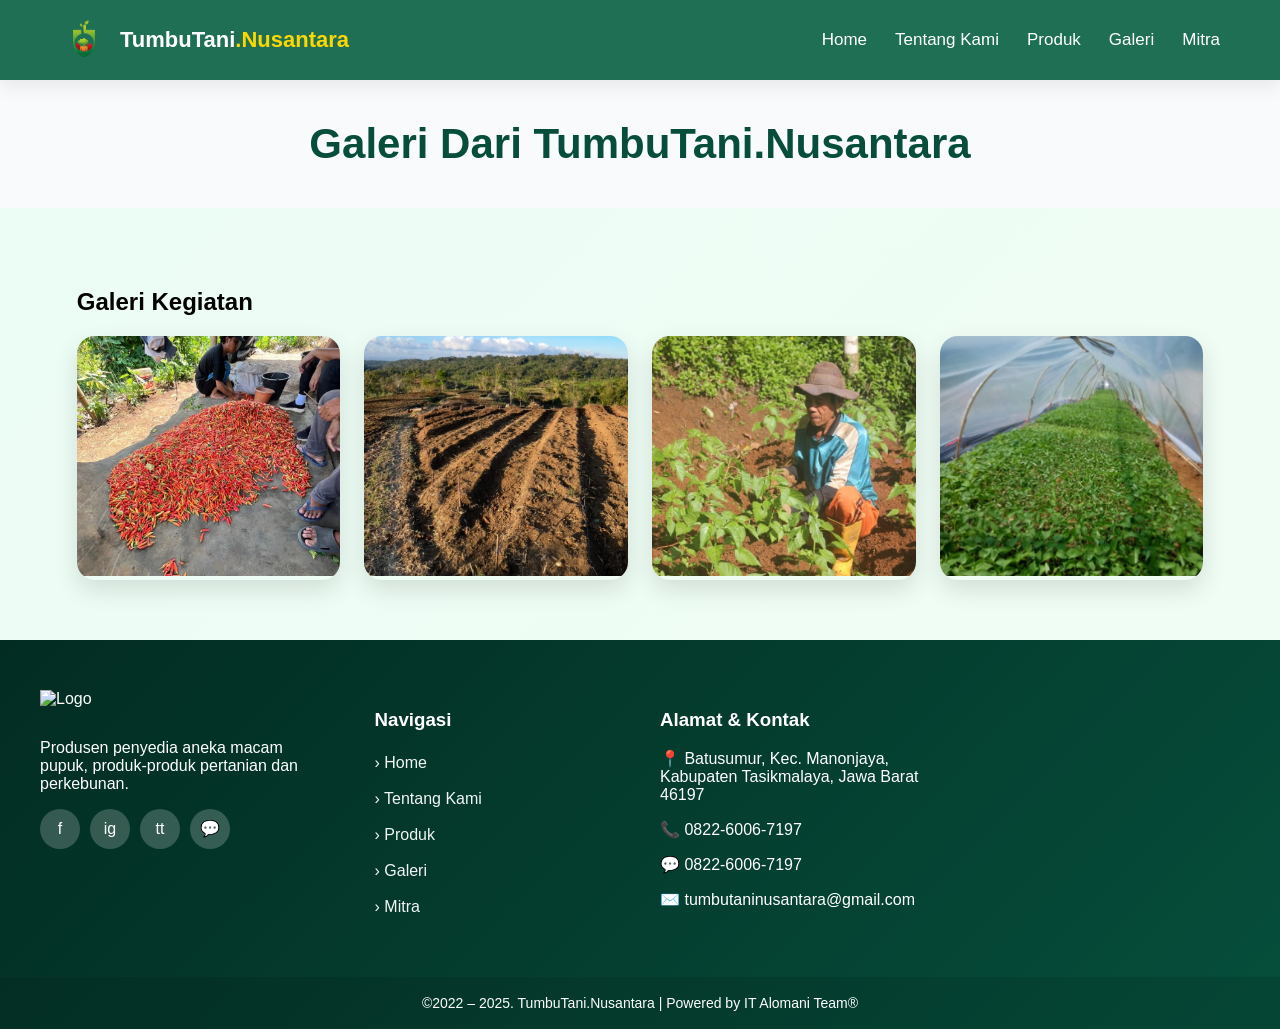
==== galeri.html @ 056743f0 "rapih" ====
<!DOCTYPE html>
<html lang="id">
  <head>
    <meta charset="UTF-8" />
    <meta name="viewport" content="width=device-width, initial-scale=1.0" />
    <title>Galeri</title>
    <link rel="stylesheet" href="style.css" />
    <link rel="stylesheet" href="assets/css/galeri.css" />
  </head>
  <body class="company-mode">
    <header class="coba">
      <!-- LOGO + NAMA -->
      <div class="logo-wrap">
        <img src="assets/img/logo1.png" alt="Logo TumbuTani" class="logo-img" />
        <h1 class="logo-text">TumbuTani<span>.Nusantara</span></h1>
      </div>

      <!-- MENU -->
      <nav>
        <ul class="menu">
          <li><a href="index.html">Home</a></li>
          <li><a href="tentang.html">Tentang Kami</a></li>
          <li><a href="produk.html">Produk</a></li>
          <li><a href="galeri.html">Galeri</a></li>
          <li><a href="mitra.html">Mitra</a></li>
        </ul>
      </nav>
    </header>

    <h1 class="judul-galeri">Galeri Dari TumbuTani.Nusantara</h1>

    <section class="galeri">
      <h2>Galeri Kegiatan</h2>

      <div class="galeri-grid">
        <div class="galeri-item">
          <img src="assets/img/Panencabai.png" alt="Panen Cabai" />
          <div class="overlay">Panen Bersama</div>
        </div>

        <div class="galeri-item">
          <img src="assets/img/lahan.png" alt="Lahan Pertanian" />
          <div class="overlay">Lahan Pertanian</div>
        </div>

        <div class="galeri-item">
          <img src="assets/img/petanimenanam.png" alt="Kegiatan Petani" />
          <div class="overlay">Kegiatan Petani</div>
        </div>

        <div class="galeri-item">
          <img src="assets/img/Lahan2.png" alt="Lahan2" />
          <div class="overlay">LSiap Panen</div>
        </div>
      </div>
    </section>

    <!-- ✅ LIGHTBOX POPUP -->
    <div class="lightbox" id="lightbox">
      <span class="close">&times;</span>
      <img class="lightbox-img" id="lightbox-img" />
    </div>

    <footer class="footer-pro">
      <div class="footer-container">
        <div class="footer-col about">
          <img
            src="https://ugc.production.linktr.ee/a7b80433-be7e-4b9b-8e8a-80348120588f_2d07dbedeccd5530edff1f19b74ed481-tplv-tiktokx-cropcenter-1080-1080.jpeg?io=true&size=avatar-v3_0"
            alt="Logo"
            class="footer-logo"
          />
          <p>
            Produsen penyedia aneka macam pupuk, produk-produk pertanian dan
            perkebunan.
          </p>

          <div class="footer-social">
            <a
              href="https://www.facebook.com/profile.php?id=61575866347115&ref=PROFILE_EDIT_ig_profile_ac"
              class="s fb"
              >f</a
            >
            <a
              href="https://www.instagram.com/tumbutani.nusantara/"
              class="s ig"
              >ig</a
            >
            <a href="https://www.tiktok.com/@tumbutani.nusantara" class="s tt"
              >tt</a
            >
            <a
              href="https://api.whatsapp.com/send/?phone=6282260067197&text=Halo+Tumbutani+Nusantara&type=phone_number&app_absent=0"
              class="s yt"
              >💬</a
            >
          </div>
        </div>
        <style>
          .footer-menu a {
            color: inherit;
            text-decoration: none;
            display: block;
            padding: 5px 0;
          }

          .footer-menu a:hover {
            color: #ff6600;
          }
        </style>

        <div class="footer-col">
          <h3>Navigasi</h3>
          <ul class="footer-menu">
            <li><a href="index.html">› Home</a></li>
            <li><a href="tentang.html">› Tentang Kami</a></li>
            <li><a href="produk.html">› Produk</a></li>
            <li><a href="galeri.html">› Galeri</a></li>
            <li><a href="mitra.html">› Mitra</a></li>
          </ul>
        </div>

        <div class="footer-col">
          <h3>Alamat & Kontak</h3>
          <p>
            📍 Batusumur, Kec. Manonjaya, Kabupaten Tasikmalaya, Jawa Barat
            46197
          </p>
          <p>📞 0822-6006-7197</p>
          <p>💬 0822-6006-7197</p>
          <p>✉️ tumbutaninusantara@gmail.com</p>
        </div>
      </div>

      <div class="footer-bottom">
        ©2022 – 2025. TumbuTani.Nusantara | Powered by IT Alomani Team®
      </div>
    </footer>

    <!-- ✅ JAVASCRIPT POPUP + ANIMASI -->
    <script>
      // popup
      const imgs = document.querySelectorAll(".galeri-item img");
      const lightbox = document.getElementById("lightbox");
      const lightboxImg = document.getElementById("lightbox-img");
      const closeBtn = document.querySelector(".close");

      imgs.forEach((img) => {
        img.addEventListener("click", () => {
          lightbox.classList.add("show");
          lightboxImg.src = img.src;
        });
      });

      closeBtn.onclick = () => lightbox.classList.remove("show");

      lightbox.addEventListener("click", (e) => {
        if (e.target === lightbox) lightbox.classList.remove("show");
      });

      // animasi scroll
      const items = document.querySelectorAll(".galeri-item");

      const observer = new IntersectionObserver(
        (entries) => {
          entries.forEach((entry) => {
            if (entry.isIntersecting) {
              entry.target.classList.add("show");
            }
          });
        },
        { threshold: 0.15 }
      );

      items.forEach((item) => observer.observe(item));

      /* ===============================
   FINAL COMPANY INTERACTION
================================ */

      /* NAVBAR BLUR ON SCROLL */
      const header = document.querySelector(".coba");

      window.addEventListener("scroll", () => {
        if (window.scrollY > 40) {
          header.classList.add("scrolled");
        } else {
          header.classList.remove("scrolled");
        }
      });

      /* TITLE REVEAL */
      const title = document.querySelector(".judul-galeri");

      new IntersectionObserver((entries) => {
        entries.forEach((entry) => {
          if (entry.isIntersecting) {
            entry.target.classList.add("show");
          }
        });
      }).observe(title);

      /* IMAGE LOAD EFFECT */
      document.querySelectorAll("img").forEach((img) => {
        img.onload = () => img.classList.add("loaded");
      });

      /* MOUSE SPOTLIGHT EFFECT */
      document.querySelectorAll(".galeri-item").forEach((card) => {
        card.addEventListener("mousemove", (e) => {
          const rect = card.getBoundingClientRect();
          card.style.setProperty("--x", `${e.clientX - rect.left}px`);
          card.style.setProperty("--y", `${e.clientY - rect.top}px`);
        });
      });
    </script>
  </body>
</html>
---- style.css ----
/* --- FOOTER INFORMASI --- */
.footer-info {
  background-color: #ffd600;
  color: #1f6f54;
  padding: 15px;
  text-align: center;
  font-weight: bold;
  font-size: 14px;
  position: fixed;
  bottom: 0;
  width: 100%;
  z-index: 100;
}

/* Dekorasi Daun */
.decor-leaf {
  position: absolute;
  top: -20px;
  right: 20px;
  font-size: 40px;
  opacity: 0.3;
}
/* --- GAYA BARU ALA ERATANI --- */

.sub-title {
  color: #ffd600;
  font-weight: 800;
  letter-spacing: 2px;
  font-size: 14px;
  display: block;
  margin-bottom: 10px;
}

/* --- GAYA TIM (TIM BERDEDIKASI) --- */
.team-section {
  padding: 80px 5%;
  background: #f4f6f5;
  text-align: center;
}

.team-grid {
  display: grid;
  grid-template-columns: repeat(auto-fit, minmax(200px, 1fr));
  gap: 40px;
  margin-top: 40px;
}

.member-photo-circle {
  width: 180px;
  height: 180px;
  border-radius: 50%;
  background: #1f6f54; /* Background lingkaran hijau */
  margin: 0 auto 20px;
  overflow: hidden;
  border: 5px solid white;
  box-shadow: 0 5px 15px rgba(0, 0, 0, 0.1);
}

.member-photo-circle img {
  width: 100%;
  height: 100%;
  object-fit: cover;
}

.team-member h4 {
  color: #1f6f54;
  font-size: 1.2rem;
  margin-bottom: 5px;
}

.team-member p {
  font-size: 0.9rem;
  color: #666;
}

/* hover tombol */
.btn:hover {
  background: #14543f;
  transform: translateY(-2px);
  box-shadow: 0 8px 18px rgba(31, 111, 84, 0.35);
}
.extra-content {
  max-height: 0;
  overflow: hidden;
  transition: max-height 0.5s ease, opacity 0.4s ease;
  opacity: 0;
}

.solusi-card.active .extra-content {
  max-height: 200px;
  opacity: 1;
  margin-top: 10px;
}

.read-more {
  margin-top: 10px;
  background: none;
  border: none;
  color: #2e7d32;
  font-weight: bold;
  cursor: pointer;
}

.read-more:hover {
  text-decoration: underline;
}

body {
  font-family: Arial, Helvetica, sans-serif;
  background: #f5f5f5;
  margin: 0;
}

.kontak-section {
  padding: 40px;
}

.kontak-container {
  display: flex;
  gap: 40px;
  align-items: stretch;
}

/* SOCIAL */
.social {
  display: flex;
  gap: 15px;
  margin-top: 15px;
}

.social a {
  width: 55px;
  height: 55px;
  border-radius: 50%;
  display: flex;
  align-items: center;
  justify-content: center;
  color: white;
  text-decoration: none;
  font-weight: bold;
  font-size: 20px;
  transition: 0.3s;
}

.social a:hover {
  transform: translateY(-6px);
  box-shadow: 0 8px 15px rgba(0, 0, 0, 0.2);
}

/* warna */
.fb {
  background: #3b5998;
}
.ig {
  background: #e1306c;
}
.tt {
  background: #000;
}
.yt {
  background: #ff0000;
}

/* RESPONSIVE */
@media (max-width: 768px) {
  .kontak-container {
    flex-direction: column;
  }

  .map-box {
    height: 300px;
  }
}

/* ============================= */
/* ===== FOOTER PROFESIONAL ==== */
/* ============================= */

.footer-pro {
  background: #1f6f54;
  color: white;
  padding-top: 50px;
  position: relative;
}

.footer-container {
  max-width: 1200px;
  margin: auto;
  padding: 0 30px 40px;
  display: grid;
  grid-template-columns: 1.2fr 1fr 1.2fr 1fr;
  gap: 40px;
}

/* logo */
.footer-logo {
  width: 180px;
  margin-bottom: 15px;
}

.footer-col h3 {
  margin-bottom: 18px;
}

/* menu */
.footer-menu {
  list-style: none;
  padding: 0;
}

.footer-menu li {
  margin-bottom: 8px;
  opacity: 0.95;
  transition: 0.25s;
  cursor: pointer;
}

.footer-menu li:hover {
  transform: translateX(6px);
}

/* social */
.footer-social {
  display: flex;
  gap: 10px;
  margin-top: 15px;
}

.s {
  width: 40px;
  height: 40px;
  border-radius: 50%;
  background: rgba(255, 255, 255, 0.2);
  display: flex;
  align-items: center;
  justify-content: center;
  text-decoration: none;
  color: white;
  transition: 0.3s;
}

.s:hover {
  background: white;
  color: #1f6f54;
  transform: translateY(-4px);
}

/* visitor */
.visitor span {
  float: right;
}

/* bottom */
.footer-bottom {
  text-align: center;
  padding: 18px;
  background: rgba(0, 0, 0, 0.1);
  font-size: 14px;
}

/* FLOAT BUTTONS */
.float-call,
.float-wa {
  position: fixed;
  bottom: 25px;
  width: 65px;
  height: 65px;
  border-radius: 50%;
  display: flex;
  align-items: center;
  justify-content: center;
  color: white;
  font-size: 26px;
  text-decoration: none;
  box-shadow: 0 8px 25px rgba(0, 0, 0, 0.25);
  z-index: 999;
  transition: 0.3s;
}

.float-call {
  left: 25px;
  background: #e53935;
}

.float-wa {
  right: 25px;
  background: #25d366;
}

.float-call:hover,
.float-wa:hover {
  transform: scale(1.1);
}

/* RESPONSIVE */
@media (max-width: 900px) {
  .footer-container {
    grid-template-columns: 1fr;
    text-align: center;
  }

  .visitor span {
    float: none;
    margin-left: 10px;
  }
}

/* ================= NAVBAR PRO ================= */

.coba {
  position: sticky;
  top: 0;
  z-index: 999;
  background-color: #1f6f54;
  color: white;
  padding: 16px 60px;
  display: flex;
  justify-content: space-between;
  align-items: center;
  box-shadow: 0 6px 18px rgba(0, 0, 0, 0.08);
}

/* logo wrapper */
.logo-wrap {
  display: flex;
  align-items: center;
  gap: 12px;
}

/* gambar logo */
.logo-img {
  width: 48px;
  height: 48px;
  object-fit: contain;
  transition: 0.3s;
}

.logo-img:hover {
  transform: scale(1.08);
}

/* teks logo */
.logo-text {
  margin: 0;
  font-size: 22px;
  font-weight: 700;
  color: white;
}

.logo-text span {
  color: gold;
}

/* menu */
.menu {
  list-style: none;
  display: flex;
  gap: 28px;
  align-items: center;
  margin: 0;
  padding: 0;
}

.menu a {
  color: white;
  text-decoration: none;
  font-size: 17px;
  transition: 0.25s;
  position: relative;
}

/* underline animasi */
.menu a::after {
  content: "";
  position: absolute;
  left: 0;
  bottom: -6px;
  width: 0%;
  height: 3px;
  background: gold;
  transition: 0.3s;
}

.menu a:hover::after {
  width: 100%;
}
/* ===== LOGIN BUTTON PREMIUM ===== */
.btn-login {
  position: relative;
  display: inline-block;
  padding: 8px 22px;
  background: linear-gradient(135deg, #1f6f54, #2e8b57);
  color: white;
  border-radius: 999px;
  font-weight: 600;
  text-decoration: none;
  overflow: hidden;
  transition: all 0.35s ease;
  box-shadow: 0 4px 12px rgba(31, 111, 84, 0.3);
}

/* efek glow */
.btn-login::before {
  content: "";
  position: absolute;
  inset: 0;
  background: linear-gradient(
    120deg,
    transparent,
    rgba(255, 255, 255, 0.4),
    transparent
  );
  transform: translateX(-100%);
  transition: 0.6s;
}

.btn-login:hover::before {
  transform: translateX(100%);
}

.btn-login:hover {
  transform: translateY(-2px) scale(1.05);
  box-shadow: 0 10px 25px rgba(31, 111, 84, 0.5);
}

/* biar rapi di navbar */
.nav-login {
  margin-left: 10px;
}
.hidden {
  display: none;
}
---- assets/css/galeri.css ----
/* =================================
   GALERI — FINAL COMPANY VERSION
================================= */

/* ===== GLOBAL ===== */
.company-mode{
  scroll-behavior:smooth;
  background:#f8fafc;
}

/* ===== NAVBAR EFFECT ===== */
.coba{
  position:sticky;
  top:0;
  z-index:999;
  transition:.4s;
}

.coba.scrolled{
  backdrop-filter:blur(14px);
  background:rgba(255,255,255,.75);
  box-shadow:0 10px 30px rgba(0,0,0,.08);
}

/* ===== TITLE ===== */
.judul-galeri{
  text-align:center;
  font-size:42px;
  font-weight:800;
  margin:40px 0;
  color:#064e3b;
  opacity:0;
  transform:translateY(40px);
  transition:1s ease;
}

.judul-galeri.show{
  opacity:1;
  transform:translateY(0);
}

/* ===== SECTION ===== */
.galeri{
  padding:60px 6%;
  background:linear-gradient(135deg,#ecfdf5,#f0fdf4);
}

/* ===== GRID ===== */
.galeri-grid{
  display:grid;
  grid-template-columns:repeat(auto-fit,minmax(240px,1fr));
  gap:24px;
}

/* ===== CARD ===== */
.galeri-item{
  position:relative;
  overflow:hidden;
  border-radius:18px;
  cursor:pointer;
  opacity:0;
  transform:translateY(40px);
  transition:.6s ease;
  box-shadow:0 10px 25px rgba(0,0,0,.12);
}

.galeri-item.show{
  opacity:1;
  transform:translateY(0);
}

/* ===== IMAGE ===== */
.galeri-item img{
  width:100%;
  height:240px;
  object-fit:cover;
  filter:blur(8px);
  transform:scale(1.05);
  transition:1s ease;
}

.galeri-item img.loaded{
  filter:blur(0);
  transform:scale(1);
}

/* ===== HOVER EFFECT ===== */
.galeri-item:hover{
  transform:translateY(-10px) scale(1.02);
  box-shadow:0 25px 50px rgba(0,0,0,.18);
}

.galeri-item:hover img{
  transform:scale(1.12);
}

/* ===== SPOTLIGHT EFFECT ===== */
.galeri-item::before{
  content:"";
  position:absolute;
  inset:0;
  background:radial-gradient(
    circle at var(--x) var(--y),
    rgba(255,255,255,.35),
    transparent 60%
  );
  opacity:0;
  transition:.3s;
}

.galeri-item:hover::before{
  opacity:1;
}

/* ===== OVERLAY ===== */
.overlay{
  position:absolute;
  bottom:0;
  left:0;
  right:0;
  padding:14px;
  color:white;
  font-weight:600;
  background:rgba(0,0,0,.45);
  backdrop-filter:blur(10px);
  transform:translateY(100%);
  transition:.4s;
}

.galeri-item:hover .overlay{
  transform:translateY(0);
}

/* ===== LIGHTBOX ===== */
.lightbox{
  position:fixed;
  inset:0;
  background:rgba(0,0,0,.92);
  display:flex;
  justify-content:center;
  align-items:center;
  visibility:hidden;
  opacity:0;
  transition:.3s;
  z-index:999;
}

.lightbox.show{
  visibility:visible;
  opacity:1;
}

.lightbox-img{
  max-width:90%;
  max-height:85%;
  border-radius:14px;
}

.close{
  position:absolute;
  top:30px;
  right:40px;
  font-size:42px;
  color:white;
  cursor:pointer;
}

/* ===== FOOTER ===== */
.footer-pro{
  background:linear-gradient(135deg,#022c22,#064e3b);
}

/* ===== PAGE LOAD ANIMATION ===== */
body{
  opacity:0;
  animation:fadePage 1s ease forwards;
}

@keyframes fadePage{
  to{opacity:1;}
}

/* ===== MOBILE ===== */
@media(max-width:768px){

  .judul-galeri{
    font-size:27px;
  }

  .galeri-item img{
    height:200px;
  }
}
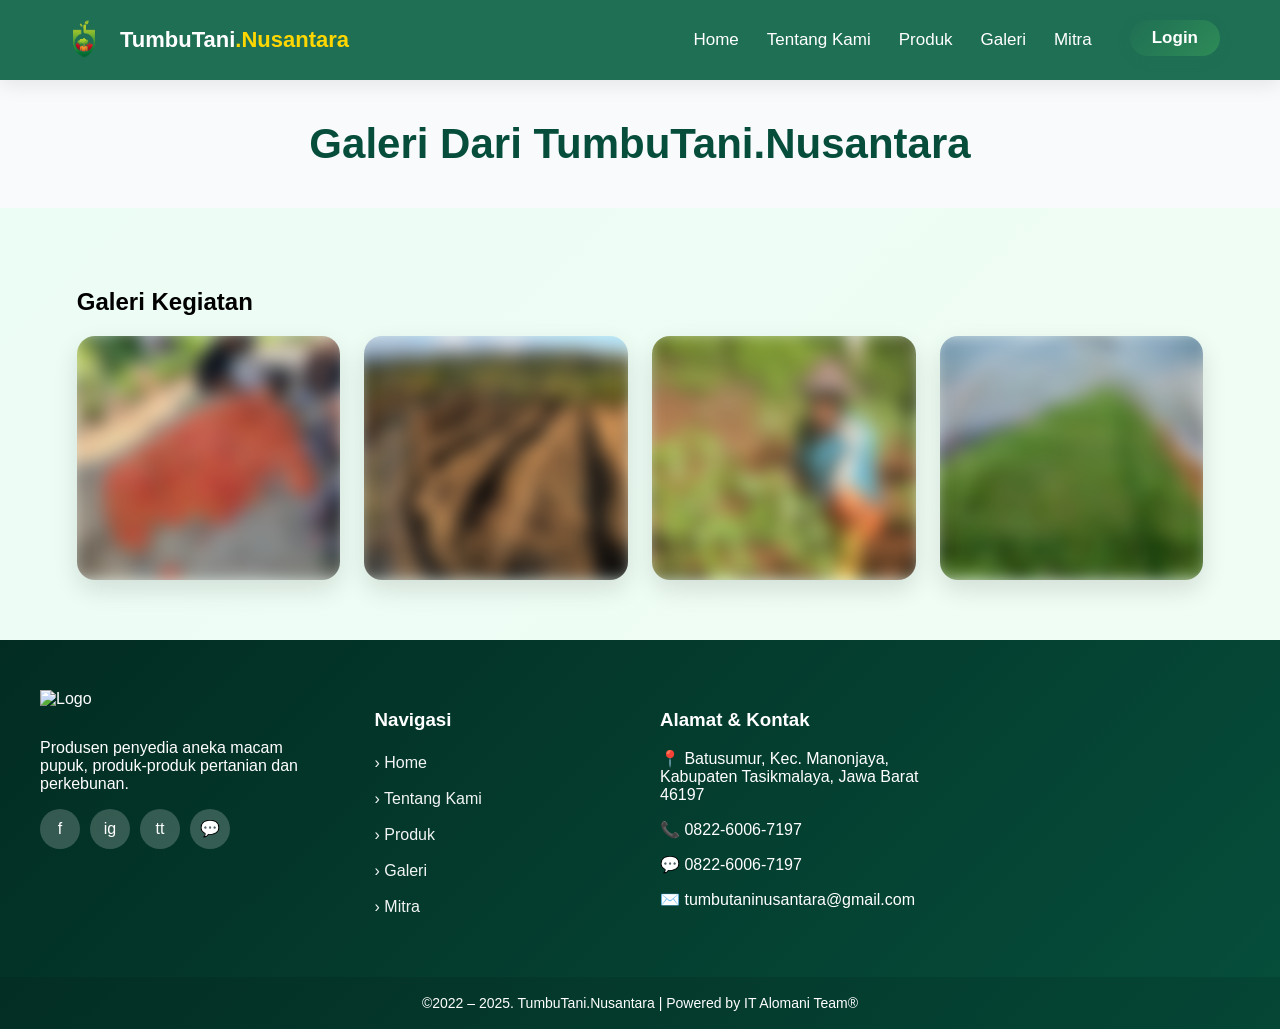
==== commit d61b27d3: "buat admin crud" ====
--- a/galeri.html
+++ b/galeri.html
@@ -1,217 +1,211 @@
 <!DOCTYPE html>
 <html lang="id">
-  <head>
-    <meta charset="UTF-8" />
-    <meta name="viewport" content="width=device-width, initial-scale=1.0" />
-    <title>Galeri</title>
-    <link rel="stylesheet" href="style.css" />
-    <link rel="stylesheet" href="assets/css/galeri.css" />
-  </head>
-  <body class="company-mode">
-    <header class="coba">
-      <!-- LOGO + NAMA -->
-      <div class="logo-wrap">
-        <img src="assets/img/logo1.png" alt="Logo TumbuTani" class="logo-img" />
-        <h1 class="logo-text">TumbuTani<span>.Nusantara</span></h1>
+<head>
+  <meta charset="UTF-8">
+  <meta name="viewport" content="width=device-width, initial-scale=1.0">
+  <title>Galeri</title>
+  <link rel="stylesheet" href="style.css">
+  <link rel="stylesheet" href="assets/css/galeri.css">
+</head>
+<body class="company-mode">
+
+<header class="coba">
+  
+  <!-- LOGO + NAMA -->
+  <div class="logo-wrap">
+    <img src="assets/img/logo1.png" alt="Logo TumbuTani" class="logo-img">
+    <h1 class="logo-text">TumbuTani<span>.Nusantara</span></h1>
+  </div>
+
+  <!-- MENU -->
+  <nav>
+    <ul class="menu">
+      <li><a href="index.html">Home</a></li>
+      <li><a href="tentang.html">Tentang Kami</a></li>
+      <li><a href="produk.html">Produk</a></li>
+      <li><a href="galeri.html">Galeri</a></li>
+      <li><a href="mitra.html">Mitra</a></li>
+      
+      <li class="nav-login">
+        <a href="login.html" class="btn-login">
+          <span>Login</span>
+        </a>
+      </li>
+    </ul>
+  </nav>
+
+</header>
+
+<h1 class="judul-galeri">Galeri Dari TumbuTani.Nusantara</h1>
+
+<section class="galeri">
+  <h2>Galeri Kegiatan</h2>
+
+  <div class="galeri-grid">
+
+    <div class="galeri-item">
+      <img src="assets/img/Panencabai.png" alt="Panen Cabai">
+      <div class="overlay">Panen Bersama</div>
+    </div>
+
+    <div class="galeri-item">
+      <img src="assets/img/lahan.png" alt="Lahan Pertanian">
+      <div class="overlay">Lahan Pertanian</div>
+    </div>
+
+    <div class="galeri-item">
+      <img src="assets/img/petanimenanam.png" alt="Kegiatan Petani">
+      <div class="overlay">Kegiatan Petani</div>
+    </div>
+
+    <div class="galeri-item">
+      <img src="assets/img/Lahan2.png" alt="Lahan2">
+      <div class="overlay">LSiap Panen</div>
+    </div>
+
+  </div>
+</section>
+
+<!-- ✅ LIGHTBOX POPUP -->
+<div class="lightbox" id="lightbox">
+  <span class="close">&times;</span>
+  <img class="lightbox-img" id="lightbox-img">
+</div>
+
+<footer class="footer-pro">
+  <div class="footer-container">
+
+    <div class="footer-col about">
+      <img src="https://ugc.production.linktr.ee/a7b80433-be7e-4b9b-8e8a-80348120588f_2d07dbedeccd5530edff1f19b74ed481-tplv-tiktokx-cropcenter-1080-1080.jpeg?io=true&size=avatar-v3_0" alt="Logo" class="footer-logo">
+      <p>
+        Produsen penyedia aneka macam pupuk, produk-produk
+        pertanian dan perkebunan.
+      </p>
+
+      <div class="footer-social">
+        <a href="https://www.facebook.com/profile.php?id=61575866347115&ref=PROFILE_EDIT_ig_profile_ac" class="s fb">f</a>
+        <a href="https://www.instagram.com/tumbutani.nusantara/" class="s ig">ig</a>
+        <a href="https://www.tiktok.com/@tumbutani.nusantara" class="s tt">tt</a>
+        <a href="https://api.whatsapp.com/send/?phone=6282260067197&text=Halo+Tumbutani+Nusantara&type=phone_number&app_absent=0" class="s yt">💬</a>
       </div>
-
-      <!-- MENU -->
-      <nav>
-        <ul class="menu">
-          <li><a href="index.html">Home</a></li>
-          <li><a href="tentang.html">Tentang Kami</a></li>
-          <li><a href="produk.html">Produk</a></li>
-          <li><a href="galeri.html">Galeri</a></li>
-          <li><a href="mitra.html">Mitra</a></li>
-        </ul>
-      </nav>
-    </header>
-
-    <h1 class="judul-galeri">Galeri Dari TumbuTani.Nusantara</h1>
-
-    <section class="galeri">
-      <h2>Galeri Kegiatan</h2>
-
-      <div class="galeri-grid">
-        <div class="galeri-item">
-          <img src="assets/img/Panencabai.png" alt="Panen Cabai" />
-          <div class="overlay">Panen Bersama</div>
-        </div>
-
-        <div class="galeri-item">
-          <img src="assets/img/lahan.png" alt="Lahan Pertanian" />
-          <div class="overlay">Lahan Pertanian</div>
-        </div>
-
-        <div class="galeri-item">
-          <img src="assets/img/petanimenanam.png" alt="Kegiatan Petani" />
-          <div class="overlay">Kegiatan Petani</div>
-        </div>
-
-        <div class="galeri-item">
-          <img src="assets/img/Lahan2.png" alt="Lahan2" />
-          <div class="overlay">LSiap Panen</div>
-        </div>
-      </div>
-    </section>
-
-    <!-- ✅ LIGHTBOX POPUP -->
-    <div class="lightbox" id="lightbox">
-      <span class="close">&times;</span>
-      <img class="lightbox-img" id="lightbox-img" />
-    </div>
-
-    <footer class="footer-pro">
-      <div class="footer-container">
-        <div class="footer-col about">
-          <img
-            src="https://ugc.production.linktr.ee/a7b80433-be7e-4b9b-8e8a-80348120588f_2d07dbedeccd5530edff1f19b74ed481-tplv-tiktokx-cropcenter-1080-1080.jpeg?io=true&size=avatar-v3_0"
-            alt="Logo"
-            class="footer-logo"
-          />
-          <p>
-            Produsen penyedia aneka macam pupuk, produk-produk pertanian dan
-            perkebunan.
-          </p>
-
-          <div class="footer-social">
-            <a
-              href="https://www.facebook.com/profile.php?id=61575866347115&ref=PROFILE_EDIT_ig_profile_ac"
-              class="s fb"
-              >f</a
-            >
-            <a
-              href="https://www.instagram.com/tumbutani.nusantara/"
-              class="s ig"
-              >ig</a
-            >
-            <a href="https://www.tiktok.com/@tumbutani.nusantara" class="s tt"
-              >tt</a
-            >
-            <a
-              href="https://api.whatsapp.com/send/?phone=6282260067197&text=Halo+Tumbutani+Nusantara&type=phone_number&app_absent=0"
-              class="s yt"
-              >💬</a
-            >
-          </div>
-        </div>
-        <style>
-          .footer-menu a {
-            color: inherit;
-            text-decoration: none;
-            display: block;
-            padding: 5px 0;
-          }
-
-          .footer-menu a:hover {
-            color: #ff6600;
-          }
-        </style>
-
-        <div class="footer-col">
-          <h3>Navigasi</h3>
-          <ul class="footer-menu">
-            <li><a href="index.html">› Home</a></li>
-            <li><a href="tentang.html">› Tentang Kami</a></li>
-            <li><a href="produk.html">› Produk</a></li>
-            <li><a href="galeri.html">› Galeri</a></li>
-            <li><a href="mitra.html">› Mitra</a></li>
-          </ul>
-        </div>
-
-        <div class="footer-col">
-          <h3>Alamat & Kontak</h3>
-          <p>
-            📍 Batusumur, Kec. Manonjaya, Kabupaten Tasikmalaya, Jawa Barat
-            46197
-          </p>
-          <p>📞 0822-6006-7197</p>
-          <p>💬 0822-6006-7197</p>
-          <p>✉️ tumbutaninusantara@gmail.com</p>
-        </div>
-      </div>
-
-      <div class="footer-bottom">
-        ©2022 – 2025. TumbuTani.Nusantara | Powered by IT Alomani Team®
-      </div>
-    </footer>
-
-    <!-- ✅ JAVASCRIPT POPUP + ANIMASI -->
-    <script>
-      // popup
-      const imgs = document.querySelectorAll(".galeri-item img");
-      const lightbox = document.getElementById("lightbox");
-      const lightboxImg = document.getElementById("lightbox-img");
-      const closeBtn = document.querySelector(".close");
-
-      imgs.forEach((img) => {
-        img.addEventListener("click", () => {
-          lightbox.classList.add("show");
-          lightboxImg.src = img.src;
-        });
-      });
-
-      closeBtn.onclick = () => lightbox.classList.remove("show");
-
-      lightbox.addEventListener("click", (e) => {
-        if (e.target === lightbox) lightbox.classList.remove("show");
-      });
-
-      // animasi scroll
-      const items = document.querySelectorAll(".galeri-item");
-
-      const observer = new IntersectionObserver(
-        (entries) => {
-          entries.forEach((entry) => {
-            if (entry.isIntersecting) {
-              entry.target.classList.add("show");
-            }
-          });
-        },
-        { threshold: 0.15 }
-      );
-
-      items.forEach((item) => observer.observe(item));
-
-      /* ===============================
+    </div>
+
+    <style>
+      .footer-menu a {
+        color: inherit;       
+        text-decoration: none; 
+        display: block;       
+        padding: 5px 0;      
+      }
+      
+      .footer-menu a:hover {
+        color: #ff6600;       
+      }
+      </style>
+
+    <div class="footer-col">
+      <h3>Navigasi</h3>
+      <ul class="footer-menu">
+        <li><a href="index.html">› Home</a></li>
+        <li><a href="tentang.html">› Tentang Kami</a></li>
+        <li><a href="produk.html">› Produk</a></li>
+        <li><a href="galeri.html">› Galeri</a></li>
+        <li><a href="mitra.html">› Mitra</a></li>
+      </ul>
+    </div>
+
+    <div class="footer-col">
+      <h3>Alamat & Kontak</h3>
+      <p>📍 Batusumur, Kec. Manonjaya, Kabupaten Tasikmalaya, Jawa Barat 46197</p>
+      <p>📞 0822-6006-7197</p>
+      <p>💬 0822-6006-7197</p>
+      <p>✉️ tumbutaninusantara@gmail.com</p>
+    </div>
+
+  </div>
+
+  <div class="footer-bottom">
+    ©2022 – 2025. TumbuTani.Nusantara | Powered by IT Alomani Team®
+  </div>
+</footer>
+
+  <!--memanggil navbar-->
+  <script src="assets/js/navbar.js"></script>
+
+<!-- ✅ JAVASCRIPT POPUP + ANIMASI -->
+<script>
+// popup
+const imgs = document.querySelectorAll(".galeri-item img");
+const lightbox = document.getElementById("lightbox");
+const lightboxImg = document.getElementById("lightbox-img");
+const closeBtn = document.querySelector(".close");
+
+imgs.forEach(img => {
+  img.addEventListener("click", () => {
+    lightbox.classList.add("show");
+    lightboxImg.src = img.src;
+  });
+});
+
+closeBtn.onclick = () => lightbox.classList.remove("show");
+
+lightbox.addEventListener("click", e => {
+  if (e.target === lightbox) lightbox.classList.remove("show");
+});
+
+// animasi scroll
+const items = document.querySelectorAll(".galeri-item");
+
+const observer = new IntersectionObserver(entries => {
+  entries.forEach(entry => {
+    if (entry.isIntersecting) {
+      entry.target.classList.add("show");
+    }
+  });
+}, { threshold: 0.15 });
+
+items.forEach(item => observer.observe(item));
+
+/* ===============================
    FINAL COMPANY INTERACTION
 ================================ */
 
-      /* NAVBAR BLUR ON SCROLL */
-      const header = document.querySelector(".coba");
-
-      window.addEventListener("scroll", () => {
-        if (window.scrollY > 40) {
-          header.classList.add("scrolled");
-        } else {
-          header.classList.remove("scrolled");
-        }
-      });
-
-      /* TITLE REVEAL */
-      const title = document.querySelector(".judul-galeri");
-
-      new IntersectionObserver((entries) => {
-        entries.forEach((entry) => {
-          if (entry.isIntersecting) {
-            entry.target.classList.add("show");
-          }
-        });
-      }).observe(title);
-
-      /* IMAGE LOAD EFFECT */
-      document.querySelectorAll("img").forEach((img) => {
-        img.onload = () => img.classList.add("loaded");
-      });
-
-      /* MOUSE SPOTLIGHT EFFECT */
-      document.querySelectorAll(".galeri-item").forEach((card) => {
-        card.addEventListener("mousemove", (e) => {
-          const rect = card.getBoundingClientRect();
-          card.style.setProperty("--x", `${e.clientX - rect.left}px`);
-          card.style.setProperty("--y", `${e.clientY - rect.top}px`);
-        });
-      });
-    </script>
-  </body>
-</html>
+/* NAVBAR BLUR ON SCROLL */
+const header = document.querySelector(".coba");
+
+window.addEventListener("scroll",()=>{
+  if(window.scrollY > 40){
+    header.classList.add("scrolled");
+  }else{
+    header.classList.remove("scrolled");
+  }
+});
+
+/* TITLE REVEAL */
+const title = document.querySelector(".judul-galeri");
+
+new IntersectionObserver(entries=>{
+  entries.forEach(entry=>{
+    if(entry.isIntersecting){
+      entry.target.classList.add("show");
+    }
+  });
+}).observe(title);
+
+/* IMAGE LOAD EFFECT */
+document.querySelectorAll("img").forEach(img=>{
+  img.onload=()=>img.classList.add("loaded");
+});
+
+/* MOUSE SPOTLIGHT EFFECT */
+document.querySelectorAll(".galeri-item").forEach(card=>{
+  card.addEventListener("mousemove",e=>{
+    const rect=card.getBoundingClientRect();
+    card.style.setProperty("--x",`${e.clientX-rect.left}px`);
+    card.style.setProperty("--y",`${e.clientY-rect.top}px`);
+  });
+});
+</script>
+
+</body>
+</html>
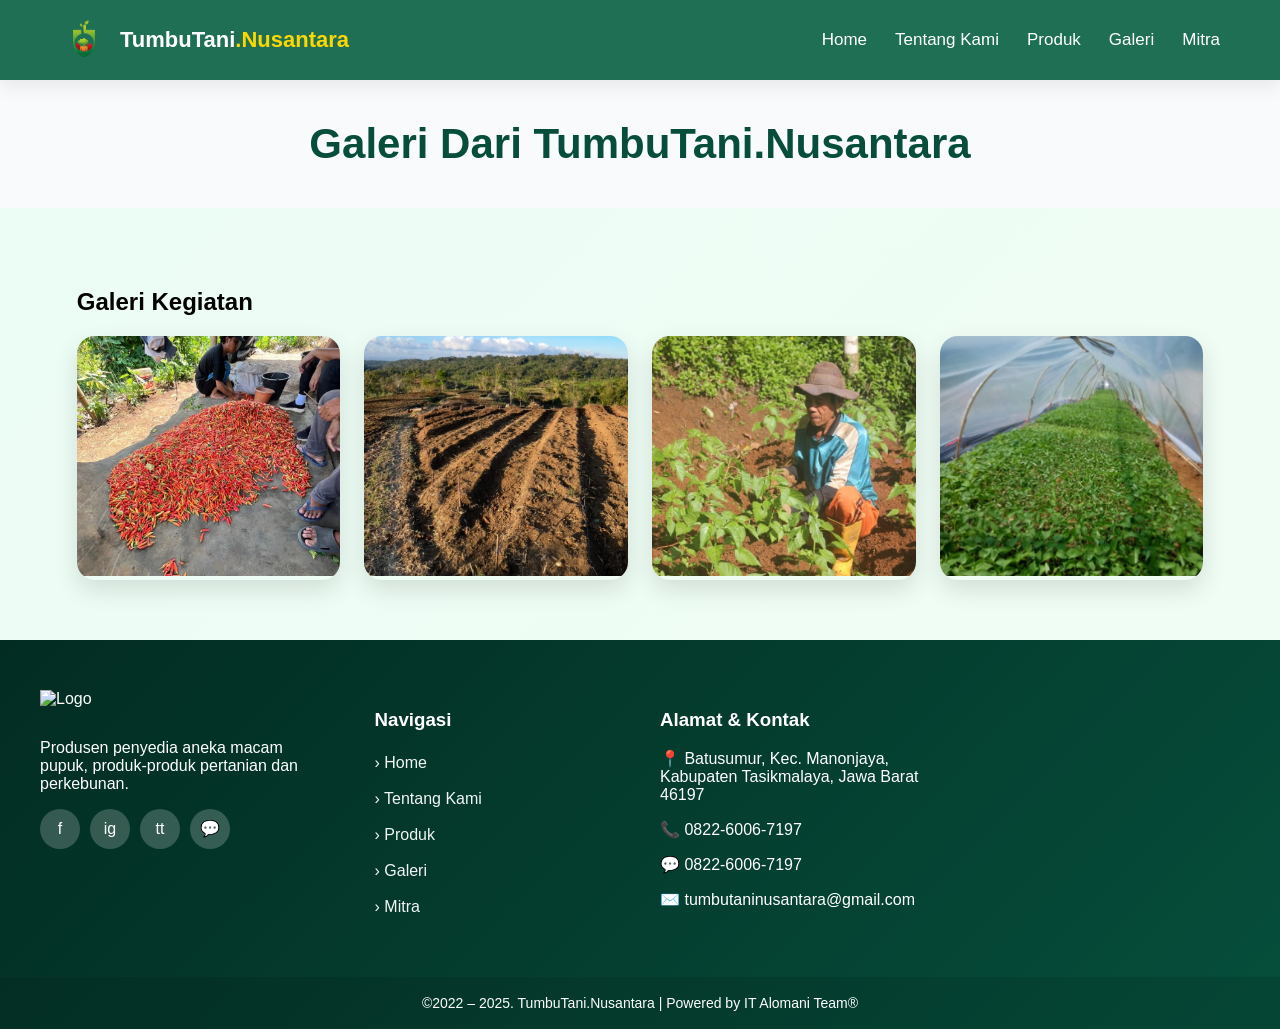
==== commit 6dea7cd9: "crud" ====
--- a/galeri.html
+++ b/galeri.html
@@ -1,21 +1,19 @@
 <!DOCTYPE html>
 <html lang="id">
-<head>
-  <meta charset="UTF-8">
-  <meta name="viewport" content="width=device-width, initial-scale=1.0">
-  <title>Galeri</title>
-  <link rel="stylesheet" href="style.css">
-  <link rel="stylesheet" href="assets/css/galeri.css">
-</head>
-<body class="company-mode">
-
-<header class="coba">
-  
-  <!-- LOGO + NAMA -->
-  <div class="logo-wrap">
-    <img src="assets/img/logo1.png" alt="Logo TumbuTani" class="logo-img">
-    <h1 class="logo-text">TumbuTani<span>.Nusantara</span></h1>
-  </div>
+  <head>
+    <meta charset="UTF-8" />
+    <meta name="viewport" content="width=device-width, initial-scale=1.0" />
+    <title>Galeri</title>
+    <link rel="stylesheet" href="style.css" />
+    <link rel="stylesheet" href="assets/css/galeri.css" />
+  </head>
+  <body class="company-mode">
+    <header class="coba">
+      <!-- LOGO + NAMA -->
+      <div class="logo-wrap">
+        <img src="assets/img/logo1.png" alt="Logo TumbuTani" class="logo-img" />
+        <h1 class="logo-text">TumbuTani<span>.Nusantara</span></h1>
+      </div>
 
   <!-- MENU -->
   <nav>
@@ -25,187 +23,196 @@
       <li><a href="produk.html">Produk</a></li>
       <li><a href="galeri.html">Galeri</a></li>
       <li><a href="mitra.html">Mitra</a></li>
-      
-      <li class="nav-login">
-        <a href="login.html" class="btn-login">
-          <span>Login</span>
-        </a>
-      </li>
     </ul>
   </nav>
 
 </header>
 
-<h1 class="judul-galeri">Galeri Dari TumbuTani.Nusantara</h1>
-
-<section class="galeri">
-  <h2>Galeri Kegiatan</h2>
-
-  <div class="galeri-grid">
-
-    <div class="galeri-item">
-      <img src="assets/img/Panencabai.png" alt="Panen Cabai">
-      <div class="overlay">Panen Bersama</div>
+    <h1 class="judul-galeri">Galeri Dari TumbuTani.Nusantara</h1>
+
+    <section class="galeri">
+      <h2>Galeri Kegiatan</h2>
+
+      <div class="galeri-grid">
+        <div class="galeri-item">
+          <img src="assets/img/Panencabai.png" alt="Panen Cabai" />
+          <div class="overlay">Panen Bersama</div>
+        </div>
+
+        <div class="galeri-item">
+          <img src="assets/img/lahan.png" alt="Lahan Pertanian" />
+          <div class="overlay">Lahan Pertanian</div>
+        </div>
+
+        <div class="galeri-item">
+          <img src="assets/img/petanimenanam.png" alt="Kegiatan Petani" />
+          <div class="overlay">Kegiatan Petani</div>
+        </div>
+
+        <div class="galeri-item">
+          <img src="assets/img/Lahan2.png" alt="Lahan2" />
+          <div class="overlay">LSiap Panen</div>
+        </div>
+      </div>
+    </section>
+
+    <!-- ✅ LIGHTBOX POPUP -->
+    <div class="lightbox" id="lightbox">
+      <span class="close">&times;</span>
+      <img class="lightbox-img" id="lightbox-img" />
     </div>
 
-    <div class="galeri-item">
-      <img src="assets/img/lahan.png" alt="Lahan Pertanian">
-      <div class="overlay">Lahan Pertanian</div>
-    </div>
-
-    <div class="galeri-item">
-      <img src="assets/img/petanimenanam.png" alt="Kegiatan Petani">
-      <div class="overlay">Kegiatan Petani</div>
-    </div>
-
-    <div class="galeri-item">
-      <img src="assets/img/Lahan2.png" alt="Lahan2">
-      <div class="overlay">LSiap Panen</div>
-    </div>
-
-  </div>
-</section>
-
-<!-- ✅ LIGHTBOX POPUP -->
-<div class="lightbox" id="lightbox">
-  <span class="close">&times;</span>
-  <img class="lightbox-img" id="lightbox-img">
-</div>
-
-<footer class="footer-pro">
-  <div class="footer-container">
-
-    <div class="footer-col about">
-      <img src="https://ugc.production.linktr.ee/a7b80433-be7e-4b9b-8e8a-80348120588f_2d07dbedeccd5530edff1f19b74ed481-tplv-tiktokx-cropcenter-1080-1080.jpeg?io=true&size=avatar-v3_0" alt="Logo" class="footer-logo">
-      <p>
-        Produsen penyedia aneka macam pupuk, produk-produk
-        pertanian dan perkebunan.
-      </p>
-
-      <div class="footer-social">
-        <a href="https://www.facebook.com/profile.php?id=61575866347115&ref=PROFILE_EDIT_ig_profile_ac" class="s fb">f</a>
-        <a href="https://www.instagram.com/tumbutani.nusantara/" class="s ig">ig</a>
-        <a href="https://www.tiktok.com/@tumbutani.nusantara" class="s tt">tt</a>
-        <a href="https://api.whatsapp.com/send/?phone=6282260067197&text=Halo+Tumbutani+Nusantara&type=phone_number&app_absent=0" class="s yt">💬</a>
+    <footer class="footer-pro">
+      <div class="footer-container">
+        <div class="footer-col about">
+          <img
+            src="https://ugc.production.linktr.ee/a7b80433-be7e-4b9b-8e8a-80348120588f_2d07dbedeccd5530edff1f19b74ed481-tplv-tiktokx-cropcenter-1080-1080.jpeg?io=true&size=avatar-v3_0"
+            alt="Logo"
+            class="footer-logo"
+          />
+          <p>
+            Produsen penyedia aneka macam pupuk, produk-produk pertanian dan
+            perkebunan.
+          </p>
+
+          <div class="footer-social">
+            <a
+              href="https://www.facebook.com/profile.php?id=61575866347115&ref=PROFILE_EDIT_ig_profile_ac"
+              class="s fb"
+              >f</a
+            >
+            <a
+              href="https://www.instagram.com/tumbutani.nusantara/"
+              class="s ig"
+              >ig</a
+            >
+            <a href="https://www.tiktok.com/@tumbutani.nusantara" class="s tt"
+              >tt</a
+            >
+            <a
+              href="https://api.whatsapp.com/send/?phone=6282260067197&text=Halo+Tumbutani+Nusantara&type=phone_number&app_absent=0"
+              class="s yt"
+              >💬</a
+            >
+          </div>
+        </div>
+        <style>
+          .footer-menu a {
+            color: inherit;
+            text-decoration: none;
+            display: block;
+            padding: 5px 0;
+          }
+
+          .footer-menu a:hover {
+            color: #ff6600;
+          }
+        </style>
+
+        <div class="footer-col">
+          <h3>Navigasi</h3>
+          <ul class="footer-menu">
+            <li><a href="index.html">› Home</a></li>
+            <li><a href="tentang.html">› Tentang Kami</a></li>
+            <li><a href="produk.html">› Produk</a></li>
+            <li><a href="galeri.html">› Galeri</a></li>
+            <li><a href="mitra.html">› Mitra</a></li>
+          </ul>
+        </div>
+
+        <div class="footer-col">
+          <h3>Alamat & Kontak</h3>
+          <p>
+            📍 Batusumur, Kec. Manonjaya, Kabupaten Tasikmalaya, Jawa Barat
+            46197
+          </p>
+          <p>📞 0822-6006-7197</p>
+          <p>💬 0822-6006-7197</p>
+          <p>✉️ tumbutaninusantara@gmail.com</p>
+        </div>
       </div>
-    </div>
-
-    <style>
-      .footer-menu a {
-        color: inherit;       
-        text-decoration: none; 
-        display: block;       
-        padding: 5px 0;      
-      }
-      
-      .footer-menu a:hover {
-        color: #ff6600;       
-      }
-      </style>
-
-    <div class="footer-col">
-      <h3>Navigasi</h3>
-      <ul class="footer-menu">
-        <li><a href="index.html">› Home</a></li>
-        <li><a href="tentang.html">› Tentang Kami</a></li>
-        <li><a href="produk.html">› Produk</a></li>
-        <li><a href="galeri.html">› Galeri</a></li>
-        <li><a href="mitra.html">› Mitra</a></li>
-      </ul>
-    </div>
-
-    <div class="footer-col">
-      <h3>Alamat & Kontak</h3>
-      <p>📍 Batusumur, Kec. Manonjaya, Kabupaten Tasikmalaya, Jawa Barat 46197</p>
-      <p>📞 0822-6006-7197</p>
-      <p>💬 0822-6006-7197</p>
-      <p>✉️ tumbutaninusantara@gmail.com</p>
-    </div>
-
-  </div>
 
   <div class="footer-bottom">
     ©2022 – 2025. TumbuTani.Nusantara | Powered by IT Alomani Team®
   </div>
 </footer>
 
-  <!--memanggil navbar-->
-  <script src="assets/js/navbar.js"></script>
-
-<!-- ✅ JAVASCRIPT POPUP + ANIMASI -->
-<script>
-// popup
-const imgs = document.querySelectorAll(".galeri-item img");
-const lightbox = document.getElementById("lightbox");
-const lightboxImg = document.getElementById("lightbox-img");
-const closeBtn = document.querySelector(".close");
-
-imgs.forEach(img => {
-  img.addEventListener("click", () => {
-    lightbox.classList.add("show");
-    lightboxImg.src = img.src;
-  });
-});
-
-closeBtn.onclick = () => lightbox.classList.remove("show");
-
-lightbox.addEventListener("click", e => {
-  if (e.target === lightbox) lightbox.classList.remove("show");
-});
-
-// animasi scroll
-const items = document.querySelectorAll(".galeri-item");
-
-const observer = new IntersectionObserver(entries => {
-  entries.forEach(entry => {
-    if (entry.isIntersecting) {
-      entry.target.classList.add("show");
-    }
-  });
-}, { threshold: 0.15 });
-
-items.forEach(item => observer.observe(item));
-
-/* ===============================
+    <!-- ✅ JAVASCRIPT POPUP + ANIMASI -->
+    <script>
+      // popup
+      const imgs = document.querySelectorAll(".galeri-item img");
+      const lightbox = document.getElementById("lightbox");
+      const lightboxImg = document.getElementById("lightbox-img");
+      const closeBtn = document.querySelector(".close");
+
+      imgs.forEach((img) => {
+        img.addEventListener("click", () => {
+          lightbox.classList.add("show");
+          lightboxImg.src = img.src;
+        });
+      });
+
+      closeBtn.onclick = () => lightbox.classList.remove("show");
+
+      lightbox.addEventListener("click", (e) => {
+        if (e.target === lightbox) lightbox.classList.remove("show");
+      });
+
+      // animasi scroll
+      const items = document.querySelectorAll(".galeri-item");
+
+      const observer = new IntersectionObserver(
+        (entries) => {
+          entries.forEach((entry) => {
+            if (entry.isIntersecting) {
+              entry.target.classList.add("show");
+            }
+          });
+        },
+        { threshold: 0.15 }
+      );
+
+      items.forEach((item) => observer.observe(item));
+
+      /* ===============================
    FINAL COMPANY INTERACTION
 ================================ */
 
-/* NAVBAR BLUR ON SCROLL */
-const header = document.querySelector(".coba");
-
-window.addEventListener("scroll",()=>{
-  if(window.scrollY > 40){
-    header.classList.add("scrolled");
-  }else{
-    header.classList.remove("scrolled");
-  }
-});
-
-/* TITLE REVEAL */
-const title = document.querySelector(".judul-galeri");
-
-new IntersectionObserver(entries=>{
-  entries.forEach(entry=>{
-    if(entry.isIntersecting){
-      entry.target.classList.add("show");
-    }
-  });
-}).observe(title);
-
-/* IMAGE LOAD EFFECT */
-document.querySelectorAll("img").forEach(img=>{
-  img.onload=()=>img.classList.add("loaded");
-});
-
-/* MOUSE SPOTLIGHT EFFECT */
-document.querySelectorAll(".galeri-item").forEach(card=>{
-  card.addEventListener("mousemove",e=>{
-    const rect=card.getBoundingClientRect();
-    card.style.setProperty("--x",`${e.clientX-rect.left}px`);
-    card.style.setProperty("--y",`${e.clientY-rect.top}px`);
-  });
-});
-</script>
-
-</body>
-</html>+      /* NAVBAR BLUR ON SCROLL */
+      const header = document.querySelector(".coba");
+
+      window.addEventListener("scroll", () => {
+        if (window.scrollY > 40) {
+          header.classList.add("scrolled");
+        } else {
+          header.classList.remove("scrolled");
+        }
+      });
+
+      /* TITLE REVEAL */
+      const title = document.querySelector(".judul-galeri");
+
+      new IntersectionObserver((entries) => {
+        entries.forEach((entry) => {
+          if (entry.isIntersecting) {
+            entry.target.classList.add("show");
+          }
+        });
+      }).observe(title);
+
+      /* IMAGE LOAD EFFECT */
+      document.querySelectorAll("img").forEach((img) => {
+        img.onload = () => img.classList.add("loaded");
+      });
+
+      /* MOUSE SPOTLIGHT EFFECT */
+      document.querySelectorAll(".galeri-item").forEach((card) => {
+        card.addEventListener("mousemove", (e) => {
+          const rect = card.getBoundingClientRect();
+          card.style.setProperty("--x", `${e.clientX - rect.left}px`);
+          card.style.setProperty("--y", `${e.clientY - rect.top}px`);
+        });
+      });
+    </script>
+  </body>
+</html>
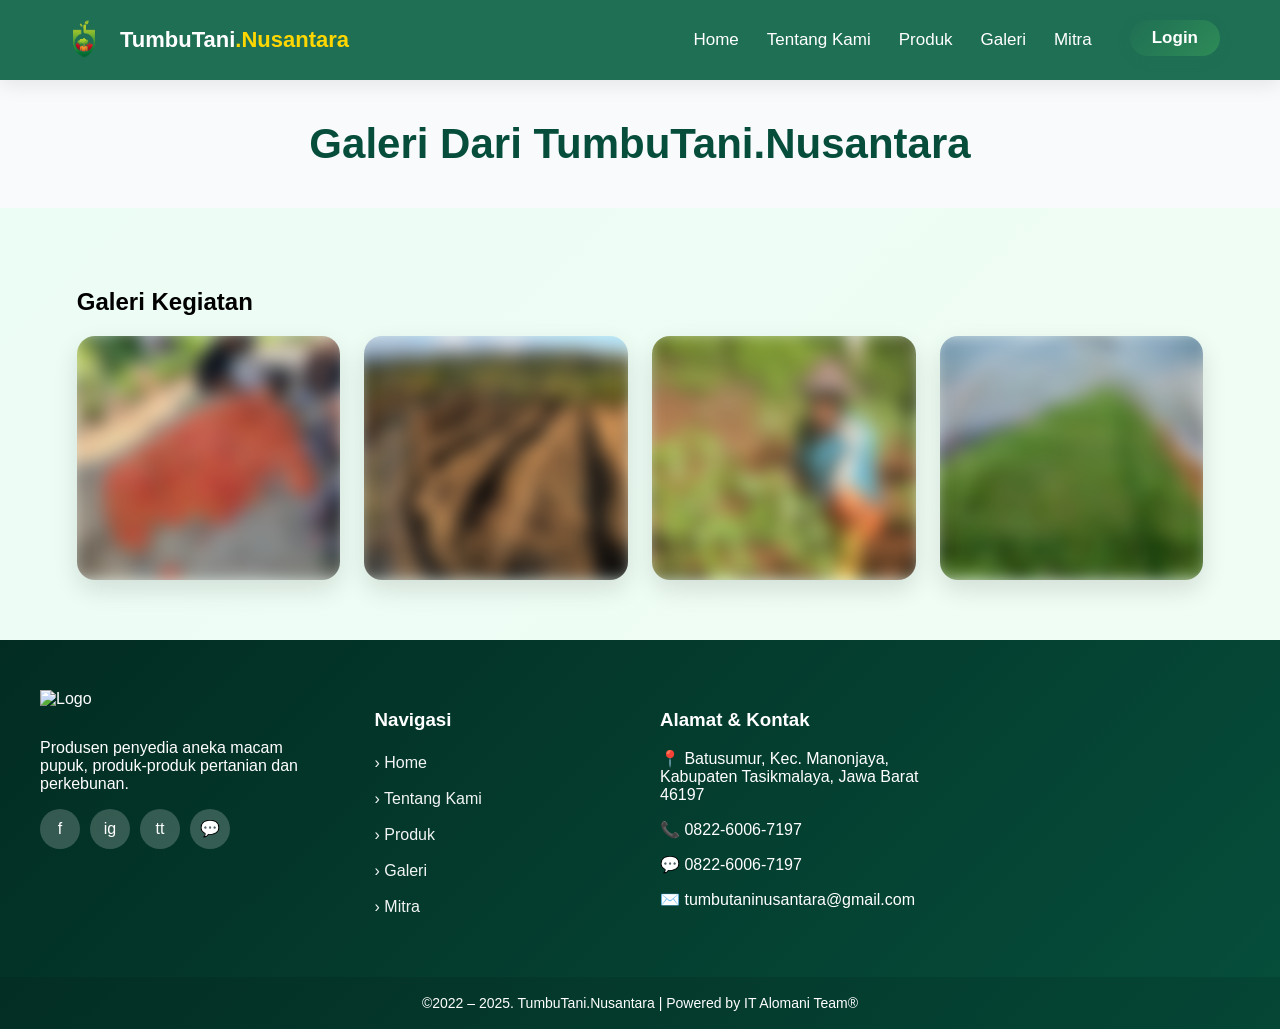
==== commit 87112d77: "benerin navbar" ====
--- a/galeri.html
+++ b/galeri.html
@@ -7,26 +7,10 @@
     <link rel="stylesheet" href="style.css" />
     <link rel="stylesheet" href="assets/css/galeri.css" />
   </head>
+
+  <div id="navbar"></div>
   <body class="company-mode">
-    <header class="coba">
-      <!-- LOGO + NAMA -->
-      <div class="logo-wrap">
-        <img src="assets/img/logo1.png" alt="Logo TumbuTani" class="logo-img" />
-        <h1 class="logo-text">TumbuTani<span>.Nusantara</span></h1>
-      </div>
-
-  <!-- MENU -->
-  <nav>
-    <ul class="menu">
-      <li><a href="index.html">Home</a></li>
-      <li><a href="tentang.html">Tentang Kami</a></li>
-      <li><a href="produk.html">Produk</a></li>
-      <li><a href="galeri.html">Galeri</a></li>
-      <li><a href="mitra.html">Mitra</a></li>
-    </ul>
-  </nav>
-
-</header>
+
 
     <h1 class="judul-galeri">Galeri Dari TumbuTani.Nusantara</h1>
 
@@ -137,6 +121,8 @@
   </div>
 </footer>
 
+<script src="assets/js/navbar.js"></script>
+
     <!-- ✅ JAVASCRIPT POPUP + ANIMASI -->
     <script>
       // popup
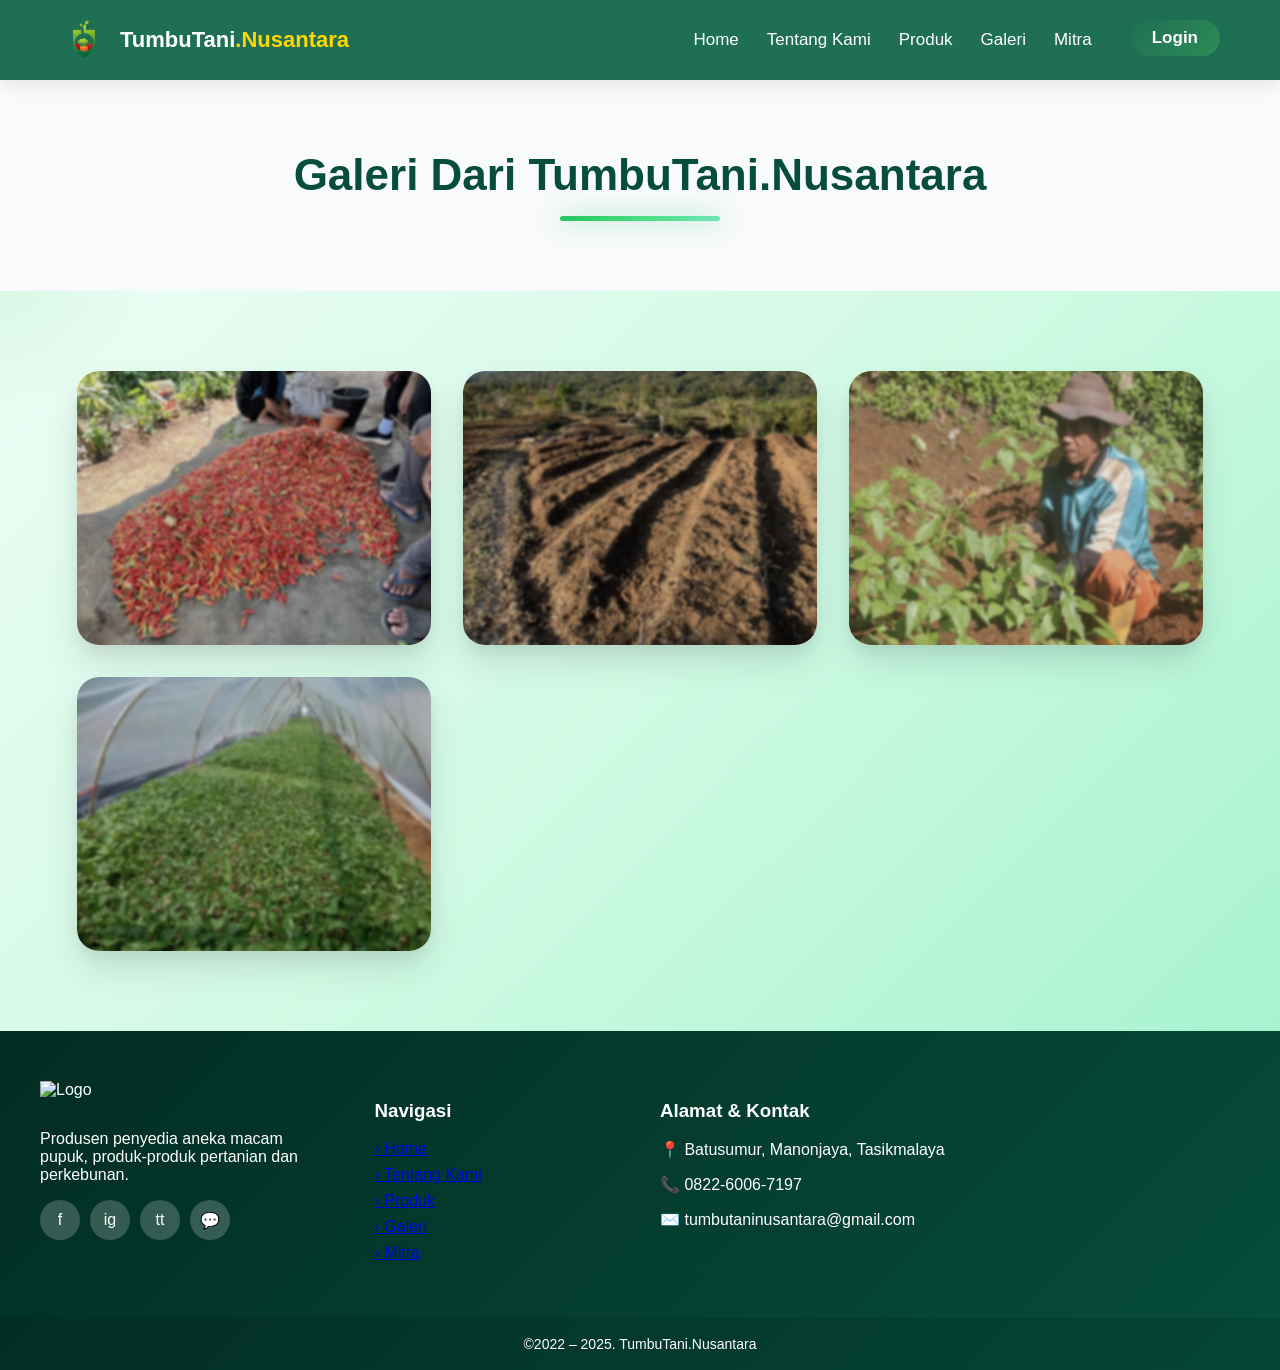
==== commit a2c3ae2d: "ubahcss" ====
--- a/galeri.html
+++ b/galeri.html
@@ -7,45 +7,63 @@
     <link rel="stylesheet" href="style.css" />
     <link rel="stylesheet" href="assets/css/galeri.css" />
   </head>
-
+      
   <div id="navbar"></div>
   <body class="company-mode">
 
-
-    <h1 class="judul-galeri">Galeri Dari TumbuTani.Nusantara</h1>
+    <!-- JUDUL (TIDAK DIUBAH STRUKTUR) -->
+    <h1 class="judul-galeri show">Galeri Dari TumbuTani.Nusantara</h1>
 
     <section class="galeri">
-      <h2>Galeri Kegiatan</h2>
 
       <div class="galeri-grid">
+
+        <!-- ITEM 1 -->
         <div class="galeri-item">
-          <img src="assets/img/Panencabai.png" alt="Panen Cabai" />
-          <div class="overlay">Panen Bersama</div>
+          <img src="assets/img/Panencabai.png" alt="Panen Cabai" loading="lazy"/>
+          <div class="overlay">
+            <h3>Panen Bersama</h3>
+            <p>Hasil cabai segar berkualitas tinggi</p>
+          </div>
         </div>
 
+        <!-- ITEM 2 -->
         <div class="galeri-item">
-          <img src="assets/img/lahan.png" alt="Lahan Pertanian" />
-          <div class="overlay">Lahan Pertanian</div>
+          <img src="assets/img/lahan.png" alt="Lahan Pertanian" loading="lazy"/>
+          <div class="overlay">
+            <h3>Lahan Pertanian</h3>
+            <p>Lahan subur untuk pertanian modern</p>
+          </div>
         </div>
 
+        <!-- ITEM 3 -->
         <div class="galeri-item">
-          <img src="assets/img/petanimenanam.png" alt="Kegiatan Petani" />
-          <div class="overlay">Kegiatan Petani</div>
+          <img src="assets/img/petanimenanam.png" alt="Kegiatan Petani" loading="lazy"/>
+          <div class="overlay">
+            <h3>Kegiatan Petani</h3>
+            <p>Proses penanaman oleh petani lokal</p>
+          </div>
         </div>
 
+        <!-- ITEM 4 -->
         <div class="galeri-item">
-          <img src="assets/img/Lahan2.png" alt="Lahan2" />
-          <div class="overlay">LSiap Panen</div>
+          <img src="assets/img/Lahan2.png" alt="Lahan Siap Panen" loading="lazy"/>
+          <div class="overlay">
+            <h3>Siap Panen</h3>
+            <p>Tanaman siap dipanen dengan hasil optimal</p>
+          </div>
         </div>
+
       </div>
     </section>
 
-    <!-- ✅ LIGHTBOX POPUP -->
+    <!-- LIGHTBOX -->
     <div class="lightbox" id="lightbox">
       <span class="close">&times;</span>
       <img class="lightbox-img" id="lightbox-img" />
     </div>
 
+    <!-- FOOTER (TIDAK DIUBAH) -->
     <footer class="footer-pro">
       <div class="footer-container">
         <div class="footer-col about">
@@ -60,45 +78,19 @@
           </p>
 
           <div class="footer-social">
-            <a
-              href="https://www.facebook.com/profile.php?id=61575866347115&ref=PROFILE_EDIT_ig_profile_ac"
-              class="s fb"
-              >f</a
-            >
-            <a
-              href="https://www.instagram.com/tumbutani.nusantara/"
-              class="s ig"
-              >ig</a
-            >
-            <a href="https://www.tiktok.com/@tumbutani.nusantara" class="s tt"
-              >tt</a
-            >
-            <a
-              href="https://api.whatsapp.com/send/?phone=6282260067197&text=Halo+Tumbutani+Nusantara&type=phone_number&app_absent=0"
-              class="s yt"
-              >💬</a
-            >
+            <a href="https://www.facebook.com/profile.php?id=61575866347115" class="s fb">f</a>
+            <a href="https://www.instagram.com/tumbutani.nusantara/" class="s ig">ig</a>
+            <a href="https://www.tiktok.com/@tumbutani.nusantara" class="s tt">tt</a>
+            <a href="https://api.whatsapp.com/send/?phone=6282260067197" class="s yt">💬</a>
           </div>
         </div>
-        <style>
-          .footer-menu a {
-            color: inherit;
-            text-decoration: none;
-            display: block;
-            padding: 5px 0;
-          }
-
-          .footer-menu a:hover {
-            color: #ff6600;
-          }
-        </style>
 
         <div class="footer-col">
           <h3>Navigasi</h3>
           <ul class="footer-menu">
             <li><a href="index.html">› Home</a></li>
             <li><a href="tentang.html">› Tentang Kami</a></li>
-            <li><a href="produk.html">› Produk</a></li>
+            <li><a href="produk.php">› Produk</a></li>
             <li><a href="galeri.html">› Galeri</a></li>
             <li><a href="mitra.html">› Mitra</a></li>
           </ul>
@@ -106,26 +98,21 @@
 
         <div class="footer-col">
           <h3>Alamat & Kontak</h3>
-          <p>
-            📍 Batusumur, Kec. Manonjaya, Kabupaten Tasikmalaya, Jawa Barat
-            46197
-          </p>
+          <p>📍 Batusumur, Manonjaya, Tasikmalaya</p>
           <p>📞 0822-6006-7197</p>
-          <p>💬 0822-6006-7197</p>
           <p>✉️ tumbutaninusantara@gmail.com</p>
         </div>
       </div>
 
-  <div class="footer-bottom">
-    ©2022 – 2025. TumbuTani.Nusantara | Powered by IT Alomani Team®
-  </div>
-</footer>
+      <div class="footer-bottom">
+        ©2022 – 2025. TumbuTani.Nusantara
+      </div>
+    </footer>
 
-<script src="assets/js/navbar.js"></script>
+    <script src="assets/js/navbar.js"></script>
 
-    <!-- ✅ JAVASCRIPT POPUP + ANIMASI -->
+    <!-- JAVASCRIPT TETAP -->
     <script>
-      // popup
       const imgs = document.querySelectorAll(".galeri-item img");
       const lightbox = document.getElementById("lightbox");
       const lightboxImg = document.getElementById("lightbox-img");
@@ -144,61 +131,29 @@
         if (e.target === lightbox) lightbox.classList.remove("show");
       });
 
-      // animasi scroll
       const items = document.querySelectorAll(".galeri-item");
 
-      const observer = new IntersectionObserver(
-        (entries) => {
-          entries.forEach((entry) => {
-            if (entry.isIntersecting) {
-              entry.target.classList.add("show");
-            }
-          });
-        },
-        { threshold: 0.15 }
-      );
-
-      items.forEach((item) => observer.observe(item));
-
-      /* ===============================
-   FINAL COMPANY INTERACTION
-================================ */
-
-      /* NAVBAR BLUR ON SCROLL */
-      const header = document.querySelector(".coba");
-
-      window.addEventListener("scroll", () => {
-        if (window.scrollY > 40) {
-          header.classList.add("scrolled");
-        } else {
-          header.classList.remove("scrolled");
-        }
-      });
-
-      /* TITLE REVEAL */
-      const title = document.querySelector(".judul-galeri");
-
-      new IntersectionObserver((entries) => {
+      const observer = new IntersectionObserver((entries) => {
         entries.forEach((entry) => {
           if (entry.isIntersecting) {
             entry.target.classList.add("show");
           }
         });
-      }).observe(title);
-
-      /* IMAGE LOAD EFFECT */
-      document.querySelectorAll("img").forEach((img) => {
-        img.onload = () => img.classList.add("loaded");
       });
 
-      /* MOUSE SPOTLIGHT EFFECT */
-      document.querySelectorAll(".galeri-item").forEach((card) => {
-        card.addEventListener("mousemove", (e) => {
-          const rect = card.getBoundingClientRect();
-          card.style.setProperty("--x", `${e.clientX - rect.left}px`);
-          card.style.setProperty("--y", `${e.clientY - rect.top}px`);
-        });
-      });
+      items.forEach((item) => observer.observe(item));
+
+// Mouse tracker untuk spotlight
+document.querySelectorAll('.galeri-item').forEach(item => {
+  item.addEventListener('mousemove', e => {
+    const rect = item.getBoundingClientRect();
+    const x = ((e.clientX - rect.left) / rect.width) * 100;
+    const y = ((e.clientY - rect.top) / rect.height) * 100;
+    item.style.setProperty('--mouse-x', x + '%');
+    item.style.setProperty('--mouse-y', y + '%');
+  });
+});
     </script>
+
   </body>
-</html>
+</html>
--- a/assets/css/galeri.css
+++ b/assets/css/galeri.css
@@ -1,14 +1,16 @@
 /* =================================
-   GALERI — FINAL COMPANY VERSION
+   GALERI — ULTRA PREMIUM v2.0 
+   ✨ HEADER PRESERVED - GALERI UPGRADE ONLY ✨
 ================================= */
 
-/* ===== GLOBAL ===== */
+/* ===== GLOBAL - PRESERVE ORIGINAL ===== */
 .company-mode{
   scroll-behavior:smooth;
   background:#f8fafc;
-}
-
-/* ===== NAVBAR EFFECT ===== */
+  font-family: 'Segoe UI', sans-serif;
+}
+
+/* ===== NAVBAR - PRESERVE EXACTLY SAME ===== */
 .coba{
   position:sticky;
   top:0;
@@ -22,127 +24,254 @@
   box-shadow:0 10px 30px rgba(0,0,0,.08);
 }
 
-/* ===== TITLE ===== */
+/* ===== TITLE UPGRADE (KOMPATIBEL HEADER) ===== */
 .judul-galeri{
   text-align:center;
-  font-size:42px;
-  font-weight:800;
-  margin:40px 0;
+  font-size:44px;
+  font-weight:900;
+  margin:70px 0;
   color:#064e3b;
-  opacity:0;
-  transform:translateY(40px);
-  transition:1s ease;
+  position:relative;
+
+  /* UPGRADE: Advanced Entrance */
+  opacity:0;
+  transform:translateY(40px) scale(0.98);
+  transition:1.2s cubic-bezier(0.25,0.46,0.45,0.94);
 }
 
 .judul-galeri.show{
   opacity:1;
-  transform:translateY(0);
-}
-
-/* ===== SECTION ===== */
+  transform:translateY(0) scale(1);
+}
+
+/* UPGRADE: Animated Underline + Glow */
+.judul-galeri::after{
+  content:"";
+  display:block;
+  width:0;
+  height:5px;
+  background:linear-gradient(90deg,#22c55e,#4ade80,#6ee7b7);
+  margin:16px auto 0;
+  border-radius:12px;
+  box-shadow:0 0 25px rgba(34,197,94,0.6);
+  transition:1s cubic-bezier(0.25,0.46,0.45,0.94);
+}
+
+.judul-galeri.show::after{
+  width:160px;
+}
+
+/* ===== SECTION UPGRADE ===== */
 .galeri{
-  padding:60px 6%;
-  background:linear-gradient(135deg,#ecfdf5,#f0fdf4);
-}
-
-/* ===== GRID ===== */
+  padding:80px 6%;
+  background:linear-gradient(135deg,#ecfdf5 0%,#d1fae5 50%,#a7f3d0 100%);
+  position:relative;
+  overflow:hidden;
+}
+
+/* Floating Decorations */
+.galeri::before{
+  content:"";
+  position:absolute;
+  top:-30%;
+  left:-15%;
+  width:350px;
+  height:350px;
+  background:radial-gradient(circle,rgba(34,197,94,0.12) 0%,transparent 70%);
+  animation:floatBlob 18s ease-in-out infinite;
+  z-index:1;
+}
+
+@keyframes floatBlob{
+  0%,100%{transform:translate(0,0) rotate(0deg);}
+  33%{transform:translate(25px,-25px) rotate(120deg);}
+  66%{transform:translate(-15px,15px) rotate(240deg);}
+}
+
+/* ===== ULTIMATE GRID ===== */
 .galeri-grid{
   display:grid;
-  grid-template-columns:repeat(auto-fit,minmax(240px,1fr));
-  gap:24px;
-}
-
-/* ===== CARD ===== */
+  grid-template-columns:repeat(auto-fit,minmax(280px,1fr));
+  gap:32px;
+  position:relative;
+  z-index:2;
+}
+
+/* ===== 3D CARD SYSTEM ===== */
 .galeri-item{
   position:relative;
   overflow:hidden;
-  border-radius:18px;
+  border-radius:22px;
   cursor:pointer;
-  opacity:0;
-  transform:translateY(40px);
-  transition:.6s ease;
-  box-shadow:0 10px 25px rgba(0,0,0,.12);
+  background:linear-gradient(145deg,#ffffff,#f8fafc);
+
+  /* UPGRADE: 3D Entrance */
+  opacity:0;
+  transform:translateY(60px) rotateX(8deg);
+  transition:all .9s cubic-bezier(0.25,0.46,0.45,0.94);
+
+  /* Premium Shadow */
+  box-shadow:
+    0 18px 35px rgba(0,0,0,0.1),
+    0 8px 15px rgba(0,0,0,0.06),
+    inset 0 1px 0 rgba(255,255,255,0.8);
 }
 
 .galeri-item.show{
   opacity:1;
-  transform:translateY(0);
-}
-
-/* ===== IMAGE ===== */
+  transform:translateY(0) rotateX(0deg);
+}
+
+/* Stagger Animation */
+.galeri-item:nth-child(1){transition-delay:.15s;}
+.galeri-item:nth-child(2){transition-delay:.25s;}
+.galeri-item:nth-child(3){transition-delay:.35s;}
+.galeri-item:nth-child(4){transition-delay:.45s;}
+.galeri-item:nth-child(5){transition-delay:.55s;}
+.galeri-item:nth-child(6){transition-delay:.65s;}
+
+/* ===== GLOW BORDER 3D ===== */
+.galeri-item::before{
+  content:"";
+  position:absolute;
+  inset:3px;
+  border-radius:19px;
+  background:linear-gradient(45deg,#22c55e,#4ade80,#6ee7b7,#22c55e);
+  z-index:-1;
+  opacity:0;
+  transition:all .5s cubic-bezier(0.25,0.1,0.25,1);
+  filter:blur(1px);
+}
+
+.galeri-item:hover::before{
+  opacity:1;
+  box-shadow:0 0 50px rgba(34,197,94,0.5);
+}
+
+/* ===== IMAGE LOADING MAGIC ===== */
 .galeri-item img{
   width:100%;
-  height:240px;
+  height:270px;
   object-fit:cover;
-  filter:blur(8px);
-  transform:scale(1.05);
-  transition:1s ease;
+
+  /* Progressive Load Effect */
+  filter:grayscale(25%) brightness(0.92) blur(1.2px);
+  transform:scale(1.06) rotate(0.3deg);
+
+  transition:all 1.3s cubic-bezier(0.25,0.1,0.25,1);
 }
 
 .galeri-item img.loaded{
-  filter:blur(0);
-  transform:scale(1);
-}
-
-/* ===== HOVER EFFECT ===== */
+  filter:grayscale(0%) brightness(1.02) blur(0px);
+  transform:scale(1) rotate(0deg);
+}
+
+/* ===== ULTIMATE HOVER 3D ===== */
 .galeri-item:hover{
-  transform:translateY(-10px) scale(1.02);
-  box-shadow:0 25px 50px rgba(0,0,0,.18);
+  transform:translateY(-18px) scale(1.03) rotateX(-2deg) !important;
+  box-shadow:
+    0 35px 75px rgba(0,0,0,0.18),
+    0 0 70px rgba(34,197,94,0.25),
+    inset 0 1px 0 rgba(255,255,255,1);
 }
 
 .galeri-item:hover img{
-  transform:scale(1.12);
-}
-
-/* ===== SPOTLIGHT EFFECT ===== */
-.galeri-item::before{
+  transform:scale(1.22) rotate(-0.8deg);
+  filter:grayscale(0%) brightness(1.12) contrast(1.08);
+}
+
+/* ===== SPOTLIGHT MOUSE TRACKER ===== */
+.galeri-item{
+  --mouse-x:50%;
+  --mouse-y:50%;
+}
+
+.galeri-item::after{
   content:"";
   position:absolute;
   inset:0;
   background:radial-gradient(
-    circle at var(--x) var(--y),
-    rgba(255,255,255,.35),
-    transparent 60%
+    120px circle at var(--mouse-x) var(--mouse-y),
+    rgba(255,255,255,0.45),
+    transparent 65%
   );
   opacity:0;
-  transition:.3s;
-}
-
-.galeri-item:hover::before{
-  opacity:1;
-}
-
-/* ===== OVERLAY ===== */
+  transition:opacity .4s ease;
+  pointer-events:none;
+  border-radius:22px;
+}
+
+.galeri-item:hover::after{
+  opacity:1;
+}
+
+/* ===== OVERLAY ULTRA SMOOTH ===== */
 .overlay{
   position:absolute;
-  bottom:0;
-  left:0;
-  right:0;
-  padding:14px;
-  color:white;
-  font-weight:600;
-  background:rgba(0,0,0,.45);
-  backdrop-filter:blur(10px);
-  transform:translateY(100%);
-  transition:.4s;
+  inset:0;
+  display:flex;
+  flex-direction:column;
+  justify-content:flex-end;
+  padding:28px;
+  
+  background:linear-gradient(
+    to top,
+    rgba(6,78,59,0.88) 0%,
+    rgba(6,78,59,0.65) 30%,
+    rgba(6,78,59,0.25) 70%,
+    transparent 100%
+  );
+
+  color:#ffffff;
+  transform:translateY(130%);
+  transition:all .7s cubic-bezier(0.25,0.46,0.45,0.94);
 }
 
 .galeri-item:hover .overlay{
   transform:translateY(0);
 }
 
-/* ===== LIGHTBOX ===== */
+.overlay h3{
+  font-size:22px;
+  font-weight:800;
+  margin-bottom:8px;
+  letter-spacing:-0.015em;
+  
+  transform:translateY(35px);
+  opacity:0;
+  transition:all .6s ease .25s;
+}
+
+.overlay p{
+  font-size:15px;
+  opacity:0.92;
+  line-height:1.55;
+  
+  transform:translateY(35px);
+  opacity:0;
+  transition:all .6s ease .35s;
+}
+
+.galeri-item:hover .overlay h3,
+.galeri-item:hover .overlay p{
+  transform:translateY(0);
+  opacity:1;
+}
+
+/* ===== LIGHTBOX PROFESSIONAL ===== */
 .lightbox{
   position:fixed;
   inset:0;
-  background:rgba(0,0,0,.92);
+  background:rgba(0,0,0,0.96);
+  backdrop-filter:blur(15px);
+  
   display:flex;
   justify-content:center;
   align-items:center;
   visibility:hidden;
   opacity:0;
-  transition:.3s;
-  z-index:999;
+  transition:all .45s cubic-bezier(0.25,0.46,0.45,0.94);
+  z-index:9999;
 }
 
 .lightbox.show{
@@ -151,43 +280,99 @@
 }
 
 .lightbox-img{
-  max-width:90%;
-  max-height:85%;
-  border-radius:14px;
+  max-width:92%;
+  max-height:88%;
+  border-radius:18px;
+  box-shadow:
+    0 60px 120px rgba(0,0,0,0.85),
+    0 0 100px rgba(34,197,94,0.15);
+  transform:scale(0.85);
+  transition:all .45s cubic-bezier(0.25,0.46,0.45,0.94);
+}
+
+.lightbox.show .lightbox-img{
+  transform:scale(1);
 }
 
 .close{
   position:absolute;
-  top:30px;
-  right:40px;
-  font-size:42px;
-  color:white;
+  top:35px;
+  right:45px;
+  font-size:45px;
+  color:rgba(255,255,255,0.95);
   cursor:pointer;
-}
-
-/* ===== FOOTER ===== */
+  width:65px;
+  height:65px;
+  border-radius:50%;
+  display:flex;
+  align-items:center;
+  justify-content:center;
+  backdrop-filter:blur(25px);
+  border:2px solid rgba(255,255,255,0.2);
+  transition:all .35s cubic-bezier(0.25,0.46,0.45,0.94);
+}
+
+.close:hover{
+  background:rgba(255,255,255,0.25);
+  transform:rotate(180deg) scale(1.15);
+  box-shadow:0 10px 30px rgba(0,0,0,0.4);
+}
+
+/* ===== FOOTER PRESERVE ===== */
 .footer-pro{
   background:linear-gradient(135deg,#022c22,#064e3b);
 }
 
-/* ===== PAGE LOAD ANIMATION ===== */
+/* ===== SMOOTH PAGE LOAD ===== */
 body{
   opacity:0;
-  animation:fadePage 1s ease forwards;
+  animation:fadePage 1.6s cubic-bezier(0.25,0.46,0.45,0.94) forwards;
 }
 
 @keyframes fadePage{
   to{opacity:1;}
 }
 
-/* ===== MOBILE ===== */
+/* ===== RESPONSIVE PERFECTION ===== */
 @media(max-width:768px){
-
   .judul-galeri{
-    font-size:27px;
-  }
-
+    font-size:32px;
+    margin:50px 0;
+  }
+  
+  .galeri{
+    padding:60px 5%;
+  }
+  
+  .galeri-grid{
+    grid-template-columns:repeat(auto-fit,minmax(260px,1fr));
+    gap:25px;
+  }
+  
   .galeri-item img{
-    height:200px;
-  }
-}+    height:230px;
+  }
+  
+  .overlay{
+    padding:22px;
+  }
+  
+  .overlay h3{font-size:19px;}
+  .overlay p{font-size:14px;}
+  
+  .close{
+    top:25px;
+    right:25px;
+    font-size:38px;
+    width:55px;
+    height:55px;
+  }
+}
+
+@media(max-width:480px){
+  .galeri-grid{
+    grid-template-columns:1fr;
+    gap:22px;
+  }
+}
+
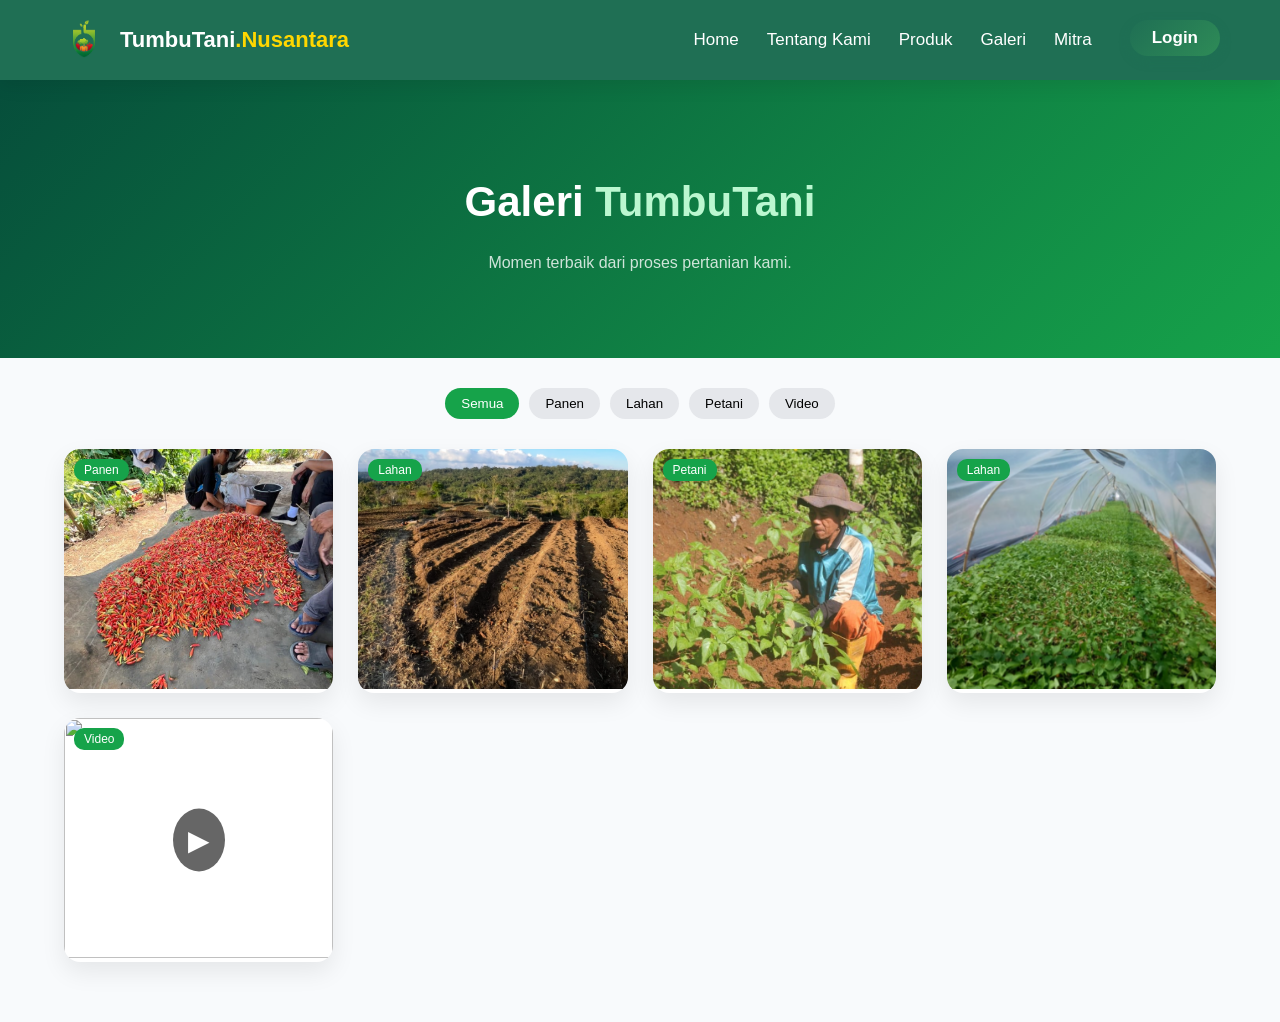
==== commit cce5972d: "galer ub ah" ====
--- a/galeri.html
+++ b/galeri.html
@@ -1,159 +1,114 @@
 <!DOCTYPE html>
 <html lang="id">
-  <head>
-    <meta charset="UTF-8" />
-    <meta name="viewport" content="width=device-width, initial-scale=1.0" />
-    <title>Galeri</title>
-    <link rel="stylesheet" href="style.css" />
-    <link rel="stylesheet" href="assets/css/galeri.css" />
-  </head>
-      
-  <div id="navbar"></div>
-  <body class="company-mode">
+<head>
+  <meta charset="UTF-8">
+  <meta name="viewport" content="width=device-width, initial-scale=1.0">
+  <title>Galeri</title>
 
-    <!-- JUDUL (TIDAK DIUBAH STRUKTUR) -->
-    <h1 class="judul-galeri show">Galeri Dari TumbuTani.Nusantara</h1>
+  <!-- CSS -->
+  <link rel="stylesheet" href="style.css">
+  <link rel="stylesheet" href="assets/css/galeri.css">
+</head>
 
-    <section class="galeri">
+<body class="company-mode">
 
-      <div class="galeri-grid">
+<!-- NAVBAR (TETAP) -->
+<div id="navbar"></div>
 
-        <!-- ITEM 1 -->
-        <div class="galeri-item">
-          <img src="assets/img/Panencabai.png" alt="Panen Cabai" loading="lazy"/>
-          <div class="overlay">
-            <h3>Panen Bersama</h3>
-            <p>Hasil cabai segar berkualitas tinggi</p>
-          </div>
-        </div>
+<div class="galeri-wrap">
 
-        <!-- ITEM 2 -->
-        <div class="galeri-item">
-          <img src="assets/img/lahan.png" alt="Lahan Pertanian" loading="lazy"/>
-          <div class="overlay">
-            <h3>Lahan Pertanian</h3>
-            <p>Lahan subur untuk pertanian modern</p>
-          </div>
-        </div>
+  <!-- HERO -->
+  <div class="galeri-hero">
+    <h1>Galeri <em>TumbuTani</em></h1>
+    <p>Momen terbaik dari proses pertanian kami.</p>
+  </div>
 
-        <!-- ITEM 3 -->
-        <div class="galeri-item">
-          <img src="assets/img/petanimenanam.png" alt="Kegiatan Petani" loading="lazy"/>
-          <div class="overlay">
-            <h3>Kegiatan Petani</h3>
-            <p>Proses penanaman oleh petani lokal</p>
-          </div>
-        </div>
+  <!-- FILTER -->
+  <div class="filter-bar">
+    <button class="filter-btn active" onclick="filterGaleri(this,'all')">Semua</button>
+    <button class="filter-btn" onclick="filterGaleri(this,'panen')">Panen</button>
+    <button class="filter-btn" onclick="filterGaleri(this,'lahan')">Lahan</button>
+    <button class="filter-btn" onclick="filterGaleri(this,'petani')">Petani</button>
+    <button class="filter-btn" onclick="filterGaleri(this,'video')">Video</button>
+  </div>
 
-        <!-- ITEM 4 -->
-        <div class="galeri-item">
-          <img src="assets/img/Lahan2.png" alt="Lahan Siap Panen" loading="lazy"/>
-          <div class="overlay">
-            <h3>Siap Panen</h3>
-            <p>Tanaman siap dipanen dengan hasil optimal</p>
-          </div>
-        </div>
+  <!-- GRID -->
+  <div class="galeri-grid">
 
+    <div class="galeri-item" data-cat="panen" onclick="openLb(0)">
+      <img src="assets/img/Panencabai.png">
+      <span class="item-tag">Panen</span>
+      <div class="item-overlay">
+        <h3>Panen Bersama</h3>
+        <p>Cabai segar berkualitas tinggi</p>
       </div>
-    </section>
-
-    <!-- LIGHTBOX -->
-    <div class="lightbox" id="lightbox">
-      <span class="close">&times;</span>
-      <img class="lightbox-img" id="lightbox-img" />
     </div>
 
-    <!-- FOOTER (TIDAK DIUBAH) -->
-    <footer class="footer-pro">
-      <div class="footer-container">
-        <div class="footer-col about">
-          <img
-            src="https://ugc.production.linktr.ee/a7b80433-be7e-4b9b-8e8a-80348120588f_2d07dbedeccd5530edff1f19b74ed481-tplv-tiktokx-cropcenter-1080-1080.jpeg?io=true&size=avatar-v3_0"
-            alt="Logo"
-            class="footer-logo"
-          />
-          <p>
-            Produsen penyedia aneka macam pupuk, produk-produk pertanian dan
-            perkebunan.
-          </p>
+    <div class="galeri-item" data-cat="lahan" onclick="openLb(1)">
+      <img src="assets/img/lahan.png">
+      <span class="item-tag">Lahan</span>
+      <div class="item-overlay">
+        <h3>Lahan Pertanian</h3>
+        <p>Lahan subur modern</p>
+      </div>
+    </div>
 
-          <div class="footer-social">
-            <a href="https://www.facebook.com/profile.php?id=61575866347115" class="s fb">f</a>
-            <a href="https://www.instagram.com/tumbutani.nusantara/" class="s ig">ig</a>
-            <a href="https://www.tiktok.com/@tumbutani.nusantara" class="s tt">tt</a>
-            <a href="https://api.whatsapp.com/send/?phone=6282260067197" class="s yt">💬</a>
-          </div>
-        </div>
+    <div class="galeri-item" data-cat="petani" onclick="openLb(2)">
+      <img src="assets/img/petanimenanam.png">
+      <span class="item-tag">Petani</span>
+      <div class="item-overlay">
+        <h3>Kegiatan Petani</h3>
+        <p>Proses penanaman</p>
+      </div>
+    </div>
 
-        <div class="footer-col">
-          <h3>Navigasi</h3>
-          <ul class="footer-menu">
-            <li><a href="index.html">› Home</a></li>
-            <li><a href="tentang.html">› Tentang Kami</a></li>
-            <li><a href="produk.php">› Produk</a></li>
-            <li><a href="galeri.html">› Galeri</a></li>
-            <li><a href="mitra.html">› Mitra</a></li>
-          </ul>
-        </div>
+    <div class="galeri-item" data-cat="lahan" onclick="openLb(3)">
+      <img src="assets/img/Lahan2.png">
+      <span class="item-tag">Lahan</span>
+      <div class="item-overlay">
+        <h3>Siap Panen</h3>
+        <p>Hasil optimal</p>
+      </div>
+    </div>
 
-        <div class="footer-col">
-          <h3>Alamat & Kontak</h3>
-          <p>📍 Batusumur, Manonjaya, Tasikmalaya</p>
-          <p>📞 0822-6006-7197</p>
-          <p>✉️ tumbutaninusantara@gmail.com</p>
-        </div>
+    <!-- VIDEO -->
+    <div class="galeri-item" data-cat="video" onclick="openVideo()">
+      <img src="assets/img/thumbnail-video.jpg">
+      <span class="item-tag">Video</span>
+      <div class="video-play-btn">▶</div>
+      <div class="item-overlay">
+        <h3>Video Kegiatan</h3>
+        <p>Klik untuk menonton</p>
       </div>
+    </div>
 
-      <div class="footer-bottom">
-        ©2022 – 2025. TumbuTani.Nusantara
-      </div>
-    </footer>
+  </div>
+</div>
 
-    <script src="assets/js/navbar.js"></script>
+<!-- LIGHTBOX GAMBAR -->
+<div class="lb" id="lb" onclick="closeLb(event)">
+  <div class="lb-inner">
+    <button class="lb-close" onclick="closeLb()">✕</button>
+    <img id="lbImg">
+    <div class="lb-caption">
+      <h3 id="lbTitle"></h3>
+      <p id="lbDesc"></p>
+    </div>
+  </div>
+</div>
 
-    <!-- JAVASCRIPT TETAP -->
-    <script>
-      const imgs = document.querySelectorAll(".galeri-item img");
-      const lightbox = document.getElementById("lightbox");
-      const lightboxImg = document.getElementById("lightbox-img");
-      const closeBtn = document.querySelector(".close");
+<!-- LIGHTBOX VIDEO -->
+<div class="lb" id="videoLb" onclick="closeVideo(event)">
+  <div class="lb-inner">
+    <button class="lb-close" onclick="closeVideo()">✕</button>
+    <video id="videoPlayer" controls>
+      <source src="assets/video/tumbutani.mp4">
+    </video>
+  </div>
+</div>
 
-      imgs.forEach((img) => {
-        img.addEventListener("click", () => {
-          lightbox.classList.add("show");
-          lightboxImg.src = img.src;
-        });
-      });
+<script src="assets/js/navbar.js"></script>
+<script src="assets/js/galeri.js"></script>
 
-      closeBtn.onclick = () => lightbox.classList.remove("show");
-
-      lightbox.addEventListener("click", (e) => {
-        if (e.target === lightbox) lightbox.classList.remove("show");
-      });
-
-      const items = document.querySelectorAll(".galeri-item");
-
-      const observer = new IntersectionObserver((entries) => {
-        entries.forEach((entry) => {
-          if (entry.isIntersecting) {
-            entry.target.classList.add("show");
-          }
-        });
-      });
-
-      items.forEach((item) => observer.observe(item));
-
-// Mouse tracker untuk spotlight
-document.querySelectorAll('.galeri-item').forEach(item => {
-  item.addEventListener('mousemove', e => {
-    const rect = item.getBoundingClientRect();
-    const x = ((e.clientX - rect.left) / rect.width) * 100;
-    const y = ((e.clientY - rect.top) / rect.height) * 100;
-    item.style.setProperty('--mouse-x', x + '%');
-    item.style.setProperty('--mouse-y', y + '%');
-  });
-});
-    </script>
-
-  </body>
+</body>
 </html>
--- a/assets/css/galeri.css
+++ b/assets/css/galeri.css
@@ -1,378 +1,409 @@
-/* =================================
-   GALERI — ULTRA PREMIUM v2.0 
-   ✨ HEADER PRESERVED - GALERI UPGRADE ONLY ✨
-================================= */
-
-/* ===== GLOBAL - PRESERVE ORIGINAL ===== */
+/* ===== GLOBAL ===== */
 .company-mode{
-  scroll-behavior:smooth;
   background:#f8fafc;
-  font-family: 'Segoe UI', sans-serif;
-}
-
-/* ===== NAVBAR - PRESERVE EXACTLY SAME ===== */
-.coba{
-  position:sticky;
-  top:0;
-  z-index:999;
-  transition:.4s;
-}
-
-.coba.scrolled{
-  backdrop-filter:blur(14px);
-  background:rgba(255,255,255,.75);
-  box-shadow:0 10px 30px rgba(0,0,0,.08);
-}
-
-/* ===== TITLE UPGRADE (KOMPATIBEL HEADER) ===== */
-.judul-galeri{
+  font-family:'Segoe UI',sans-serif;
+}
+
+/* ===== WRAP ===== */
+.galeri-wrap{
+  padding-bottom:60px;
+}
+
+/* ===== HERO ===== */
+.galeri-hero{
+  background:linear-gradient(135deg,#064e3b,#16a34a);
+  color:white;
+  padding:70px 20px;
   text-align:center;
-  font-size:44px;
-  font-weight:900;
-  margin:70px 0;
-  color:#064e3b;
-  position:relative;
-
-  /* UPGRADE: Advanced Entrance */
-  opacity:0;
-  transform:translateY(40px) scale(0.98);
-  transition:1.2s cubic-bezier(0.25,0.46,0.45,0.94);
-}
-
-.judul-galeri.show{
-  opacity:1;
-  transform:translateY(0) scale(1);
-}
-
-/* UPGRADE: Animated Underline + Glow */
-.judul-galeri::after{
-  content:"";
-  display:block;
-  width:0;
-  height:5px;
-  background:linear-gradient(90deg,#22c55e,#4ade80,#6ee7b7);
-  margin:16px auto 0;
-  border-radius:12px;
-  box-shadow:0 0 25px rgba(34,197,94,0.6);
-  transition:1s cubic-bezier(0.25,0.46,0.45,0.94);
-}
-
-.judul-galeri.show::after{
-  width:160px;
-}
-
-/* ===== SECTION UPGRADE ===== */
-.galeri{
-  padding:80px 6%;
-  background:linear-gradient(135deg,#ecfdf5 0%,#d1fae5 50%,#a7f3d0 100%);
-  position:relative;
-  overflow:hidden;
-}
-
-/* Floating Decorations */
-.galeri::before{
-  content:"";
-  position:absolute;
-  top:-30%;
-  left:-15%;
-  width:350px;
-  height:350px;
-  background:radial-gradient(circle,rgba(34,197,94,0.12) 0%,transparent 70%);
-  animation:floatBlob 18s ease-in-out infinite;
-  z-index:1;
-}
-
-@keyframes floatBlob{
-  0%,100%{transform:translate(0,0) rotate(0deg);}
-  33%{transform:translate(25px,-25px) rotate(120deg);}
-  66%{transform:translate(-15px,15px) rotate(240deg);}
-}
-
-/* ===== ULTIMATE GRID ===== */
+}
+
+.galeri-hero h1{
+  font-size:42px;
+  font-weight:800;
+}
+
+.galeri-hero em{
+  color:#bbf7d0;
+  font-style:normal;
+}
+
+.galeri-hero p{
+  margin-top:10px;
+  opacity:0.8;
+}
+
+/* ===== FILTER ===== */
+.filter-bar{
+  display:flex;
+  justify-content:center;
+  gap:10px;
+  margin:30px 0;
+  flex-wrap:wrap;
+}
+
+.filter-btn{
+  padding:8px 16px;
+  border:none;
+  border-radius:20px;
+  background:#e5e7eb;
+  cursor:pointer;
+  transition:0.3s;
+}
+
+.filter-btn.active,
+.filter-btn:hover{
+  background:#16a34a;
+  color:white;
+}
+
+/* ===== GRID ===== */
 .galeri-grid{
   display:grid;
-  grid-template-columns:repeat(auto-fit,minmax(280px,1fr));
-  gap:32px;
-  position:relative;
-  z-index:2;
-}
-
-/* ===== 3D CARD SYSTEM ===== */
+  grid-template-columns:repeat(auto-fit,minmax(260px,1fr));
+  gap:25px;
+  padding:0 5%;
+}
+
+/* ===== CARD ===== */
 .galeri-item{
   position:relative;
   overflow:hidden;
-  border-radius:22px;
-  cursor:pointer;
-  background:linear-gradient(145deg,#ffffff,#f8fafc);
-
-  /* UPGRADE: 3D Entrance */
-  opacity:0;
-  transform:translateY(60px) rotateX(8deg);
-  transition:all .9s cubic-bezier(0.25,0.46,0.45,0.94);
-
-  /* Premium Shadow */
-  box-shadow:
-    0 18px 35px rgba(0,0,0,0.1),
-    0 8px 15px rgba(0,0,0,0.06),
-    inset 0 1px 0 rgba(255,255,255,0.8);
-}
-
-.galeri-item.show{
-  opacity:1;
-  transform:translateY(0) rotateX(0deg);
-}
-
-/* Stagger Animation */
-.galeri-item:nth-child(1){transition-delay:.15s;}
-.galeri-item:nth-child(2){transition-delay:.25s;}
-.galeri-item:nth-child(3){transition-delay:.35s;}
-.galeri-item:nth-child(4){transition-delay:.45s;}
-.galeri-item:nth-child(5){transition-delay:.55s;}
-.galeri-item:nth-child(6){transition-delay:.65s;}
-
-/* ===== GLOW BORDER 3D ===== */
-.galeri-item::before{
-  content:"";
-  position:absolute;
-  inset:3px;
-  border-radius:19px;
-  background:linear-gradient(45deg,#22c55e,#4ade80,#6ee7b7,#22c55e);
-  z-index:-1;
-  opacity:0;
-  transition:all .5s cubic-bezier(0.25,0.1,0.25,1);
-  filter:blur(1px);
-}
-
-.galeri-item:hover::before{
-  opacity:1;
-  box-shadow:0 0 50px rgba(34,197,94,0.5);
-}
-
-/* ===== IMAGE LOADING MAGIC ===== */
+  border-radius:16px;
+  cursor:pointer;
+  background:#fff;
+  box-shadow:0 10px 25px rgba(0,0,0,0.08);
+  transition:0.4s;
+}
+
+.galeri-item:hover{
+  transform:translateY(-8px);
+  box-shadow:0 20px 40px rgba(0,0,0,0.15);
+}
+
 .galeri-item img{
   width:100%;
-  height:270px;
+  height:240px;
   object-fit:cover;
-
-  /* Progressive Load Effect */
-  filter:grayscale(25%) brightness(0.92) blur(1.2px);
-  transform:scale(1.06) rotate(0.3deg);
-
-  transition:all 1.3s cubic-bezier(0.25,0.1,0.25,1);
-}
-
-.galeri-item img.loaded{
-  filter:grayscale(0%) brightness(1.02) blur(0px);
-  transform:scale(1) rotate(0deg);
-}
-
-/* ===== ULTIMATE HOVER 3D ===== */
-.galeri-item:hover{
-  transform:translateY(-18px) scale(1.03) rotateX(-2deg) !important;
-  box-shadow:
-    0 35px 75px rgba(0,0,0,0.18),
-    0 0 70px rgba(34,197,94,0.25),
-    inset 0 1px 0 rgba(255,255,255,1);
+  transition:0.5s;
 }
 
 .galeri-item:hover img{
-  transform:scale(1.22) rotate(-0.8deg);
-  filter:grayscale(0%) brightness(1.12) contrast(1.08);
-}
-
-/* ===== SPOTLIGHT MOUSE TRACKER ===== */
-.galeri-item{
-  --mouse-x:50%;
-  --mouse-y:50%;
-}
-
-.galeri-item::after{
-  content:"";
+  transform:scale(1.1);
+}
+
+/* ===== TAG ===== */
+.item-tag{
+  position:absolute;
+  top:10px;
+  left:10px;
+  background:#16a34a;
+  color:white;
+  font-size:12px;
+  padding:4px 10px;
+  border-radius:10px;
+}
+
+/* ===== OVERLAY ===== */
+.item-overlay{
   position:absolute;
   inset:0;
-  background:radial-gradient(
-    120px circle at var(--mouse-x) var(--mouse-y),
-    rgba(255,255,255,0.45),
-    transparent 65%
-  );
-  opacity:0;
-  transition:opacity .4s ease;
-  pointer-events:none;
-  border-radius:22px;
-}
-
-.galeri-item:hover::after{
-  opacity:1;
-}
-
-/* ===== OVERLAY ULTRA SMOOTH ===== */
-.overlay{
-  position:absolute;
-  inset:0;
+  background:linear-gradient(to top,rgba(0,0,0,0.7),transparent);
+  color:white;
   display:flex;
   flex-direction:column;
   justify-content:flex-end;
-  padding:28px;
-  
-  background:linear-gradient(
-    to top,
-    rgba(6,78,59,0.88) 0%,
-    rgba(6,78,59,0.65) 30%,
-    rgba(6,78,59,0.25) 70%,
-    transparent 100%
-  );
-
-  color:#ffffff;
-  transform:translateY(130%);
-  transition:all .7s cubic-bezier(0.25,0.46,0.45,0.94);
-}
-
-.galeri-item:hover .overlay{
+  padding:20px;
+  transform:translateY(100%);
+  transition:0.4s;
+}
+
+.galeri-item:hover .item-overlay{
   transform:translateY(0);
 }
 
-.overlay h3{
-  font-size:22px;
-  font-weight:800;
-  margin-bottom:8px;
-  letter-spacing:-0.015em;
-  
-  transform:translateY(35px);
-  opacity:0;
-  transition:all .6s ease .25s;
-}
-
-.overlay p{
-  font-size:15px;
-  opacity:0.92;
-  line-height:1.55;
-  
-  transform:translateY(35px);
-  opacity:0;
-  transition:all .6s ease .35s;
-}
-
-.galeri-item:hover .overlay h3,
-.galeri-item:hover .overlay p{
-  transform:translateY(0);
-  opacity:1;
-}
-
-/* ===== LIGHTBOX PROFESSIONAL ===== */
-.lightbox{
+.item-overlay h3{
+  font-size:18px;
+  font-weight:700;
+}
+
+.item-overlay p{
+  font-size:14px;
+  opacity:0.8;
+}
+
+/* ===== VIDEO BUTTON ===== */
+.video-play-btn{
+  position:absolute;
+  top:50%;
+  left:50%;
+  transform:translate(-50%,-50%);
+  font-size:28px;
+  background:rgba(0,0,0,0.6);
+  color:white;
+  padding:15px;
+  border-radius:50%;
+}
+
+/* ===== LIGHTBOX ===== */
+.lb{
   position:fixed;
   inset:0;
-  background:rgba(0,0,0,0.96);
-  backdrop-filter:blur(15px);
-  
+  background:rgba(0,0,0,0.9);
   display:flex;
   justify-content:center;
   align-items:center;
   visibility:hidden;
   opacity:0;
-  transition:all .45s cubic-bezier(0.25,0.46,0.45,0.94);
+  transition:0.3s;
   z-index:9999;
 }
 
-.lightbox.show{
+.lb.open{
   visibility:visible;
   opacity:1;
 }
 
-.lightbox-img{
-  max-width:92%;
-  max-height:88%;
-  border-radius:18px;
-  box-shadow:
-    0 60px 120px rgba(0,0,0,0.85),
-    0 0 100px rgba(34,197,94,0.15);
-  transform:scale(0.85);
-  transition:all .45s cubic-bezier(0.25,0.46,0.45,0.94);
-}
-
-.lightbox.show .lightbox-img{
-  transform:scale(1);
-}
-
-.close{
-  position:absolute;
-  top:35px;
-  right:45px;
-  font-size:45px;
-  color:rgba(255,255,255,0.95);
-  cursor:pointer;
-  width:65px;
-  height:65px;
+.lb-inner{
+  position:relative;
+  max-width:800px;
+  width:90%;
+}
+
+.lb-inner img,
+.lb-inner video{
+  width:100%;
+  border-radius:12px;
+}
+
+/* ===== CLOSE ===== */
+.lb-close{
+  position:absolute;
+  top:-15px;
+  right:-15px;
+  background:white;
+  border:none;
   border-radius:50%;
-  display:flex;
+  width:35px;
+  height:35px;
+  font-size:18px;
+  cursor:pointer;
+}
+
+/* ===== CAPTION ===== */
+.lb-caption{
+  text-align:center;
+  margin-top:10px;
+  color:white;
+}
+
+/* ===== RESPONSIVE ===== */
+@media(max-width:600px){
+  .galeri-hero h1{
+    font-size:28px;
+  }
+}
+
+/* ===== GLOBAL ===== */
+.company-mode{
+  background:#f8fafc;
+  font-family:'Segoe UI',sans-serif;
+}
+
+/* ===== WRAP ===== */
+.galeri-wrap{
+  padding-bottom:60px;
+}
+
+/* ===== HERO ===== */
+.galeri-hero{
+  background:linear-gradient(135deg,#064e3b,#16a34a);
+  color:white;
+  padding:70px 20px;
+  text-align:center;
+}
+
+.galeri-hero h1{
+  font-size:42px;
+  font-weight:800;
+}
+
+.galeri-hero em{
+  color:#bbf7d0;
+  font-style:normal;
+}
+
+.galeri-hero p{
+  margin-top:10px;
+  opacity:0.8;
+}
+
+/* ===== FILTER ===== */
+.filter-bar{
+  display:flex;
+  justify-content:center;
+  gap:10px;
+  margin:30px 0;
+  flex-wrap:wrap;
+}
+
+.filter-btn{
+  padding:8px 16px;
+  border:none;
+  border-radius:20px;
+  background:#e5e7eb;
+  cursor:pointer;
+  transition:0.3s;
+}
+
+.filter-btn.active,
+.filter-btn:hover{
+  background:#16a34a;
+  color:white;
+}
+
+/* ===== GRID ===== */
+.galeri-grid{
+  display:grid;
+  grid-template-columns:repeat(auto-fit,minmax(260px,1fr));
+  gap:25px;
+  padding:0 5%;
+}
+
+/* ===== CARD ===== */
+.galeri-item{
+  position:relative;
+  overflow:hidden;
+  border-radius:16px;
+  cursor:pointer;
+  background:#fff;
+  box-shadow:0 10px 25px rgba(0,0,0,0.08);
+  transition:0.4s;
+}
+
+.galeri-item:hover{
+  transform:translateY(-8px);
+  box-shadow:0 20px 40px rgba(0,0,0,0.15);
+}
+
+.galeri-item img{
+  width:100%;
+  height:240px;
+  object-fit:cover;
+  transition:0.5s;
+}
+
+.galeri-item:hover img{
+  transform:scale(1.1);
+}
+
+/* ===== TAG ===== */
+.item-tag{
+  position:absolute;
+  top:10px;
+  left:10px;
+  background:#16a34a;
+  color:white;
+  font-size:12px;
+  padding:4px 10px;
+  border-radius:10px;
+}
+
+/* ===== OVERLAY ===== */
+.item-overlay{
+  position:absolute;
+  inset:0;
+  background:linear-gradient(to top,rgba(0,0,0,0.7),transparent);
+  color:white;
+  display:flex;
+  flex-direction:column;
+  justify-content:flex-end;
+  padding:20px;
+  transform:translateY(100%);
+  transition:0.4s;
+}
+
+.galeri-item:hover .item-overlay{
+  transform:translateY(0);
+}
+
+.item-overlay h3{
+  font-size:18px;
+  font-weight:700;
+}
+
+.item-overlay p{
+  font-size:14px;
+  opacity:0.8;
+}
+
+/* ===== VIDEO BUTTON ===== */
+.video-play-btn{
+  position:absolute;
+  top:50%;
+  left:50%;
+  transform:translate(-50%,-50%);
+  font-size:28px;
+  background:rgba(0,0,0,0.6);
+  color:white;
+  padding:15px;
+  border-radius:50%;
+}
+
+/* ===== LIGHTBOX ===== */
+.lb{
+  position:fixed;
+  inset:0;
+  background:rgba(0,0,0,0.9);
+  display:flex;
+  justify-content:center;
   align-items:center;
-  justify-content:center;
-  backdrop-filter:blur(25px);
-  border:2px solid rgba(255,255,255,0.2);
-  transition:all .35s cubic-bezier(0.25,0.46,0.45,0.94);
-}
-
-.close:hover{
-  background:rgba(255,255,255,0.25);
-  transform:rotate(180deg) scale(1.15);
-  box-shadow:0 10px 30px rgba(0,0,0,0.4);
-}
-
-/* ===== FOOTER PRESERVE ===== */
-.footer-pro{
-  background:linear-gradient(135deg,#022c22,#064e3b);
-}
-
-/* ===== SMOOTH PAGE LOAD ===== */
-body{
+  visibility:hidden;
   opacity:0;
-  animation:fadePage 1.6s cubic-bezier(0.25,0.46,0.45,0.94) forwards;
-}
-
-@keyframes fadePage{
-  to{opacity:1;}
-}
-
-/* ===== RESPONSIVE PERFECTION ===== */
-@media(max-width:768px){
-  .judul-galeri{
-    font-size:32px;
-    margin:50px 0;
+  transition:0.3s;
+  z-index:9999;
+}
+
+.lb.open{
+  visibility:visible;
+  opacity:1;
+}
+
+.lb-inner{
+  position:relative;
+  max-width:800px;
+  width:90%;
+}
+
+.lb-inner img,
+.lb-inner video{
+  width:100%;
+  border-radius:12px;
+}
+
+/* ===== CLOSE ===== */
+.lb-close{
+  position:absolute;
+  top:-15px;
+  right:-15px;
+  background:white;
+  border:none;
+  border-radius:50%;
+  width:35px;
+  height:35px;
+  font-size:18px;
+  cursor:pointer;
+}
+
+/* ===== CAPTION ===== */
+.lb-caption{
+  text-align:center;
+  margin-top:10px;
+  color:white;
+}
+
+/* ===== RESPONSIVE ===== */
+@media(max-width:600px){
+  .galeri-hero h1{
+    font-size:28px;
   }
-  
-  .galeri{
-    padding:60px 5%;
-  }
-  
-  .galeri-grid{
-    grid-template-columns:repeat(auto-fit,minmax(260px,1fr));
-    gap:25px;
-  }
-  
-  .galeri-item img{
-    height:230px;
-  }
-  
-  .overlay{
-    padding:22px;
-  }
-  
-  .overlay h3{font-size:19px;}
-  .overlay p{font-size:14px;}
-  
-  .close{
-    top:25px;
-    right:25px;
-    font-size:38px;
-    width:55px;
-    height:55px;
-  }
-}
-
-@media(max-width:480px){
-  .galeri-grid{
-    grid-template-columns:1fr;
-    gap:22px;
-  }
-}
-
+}
